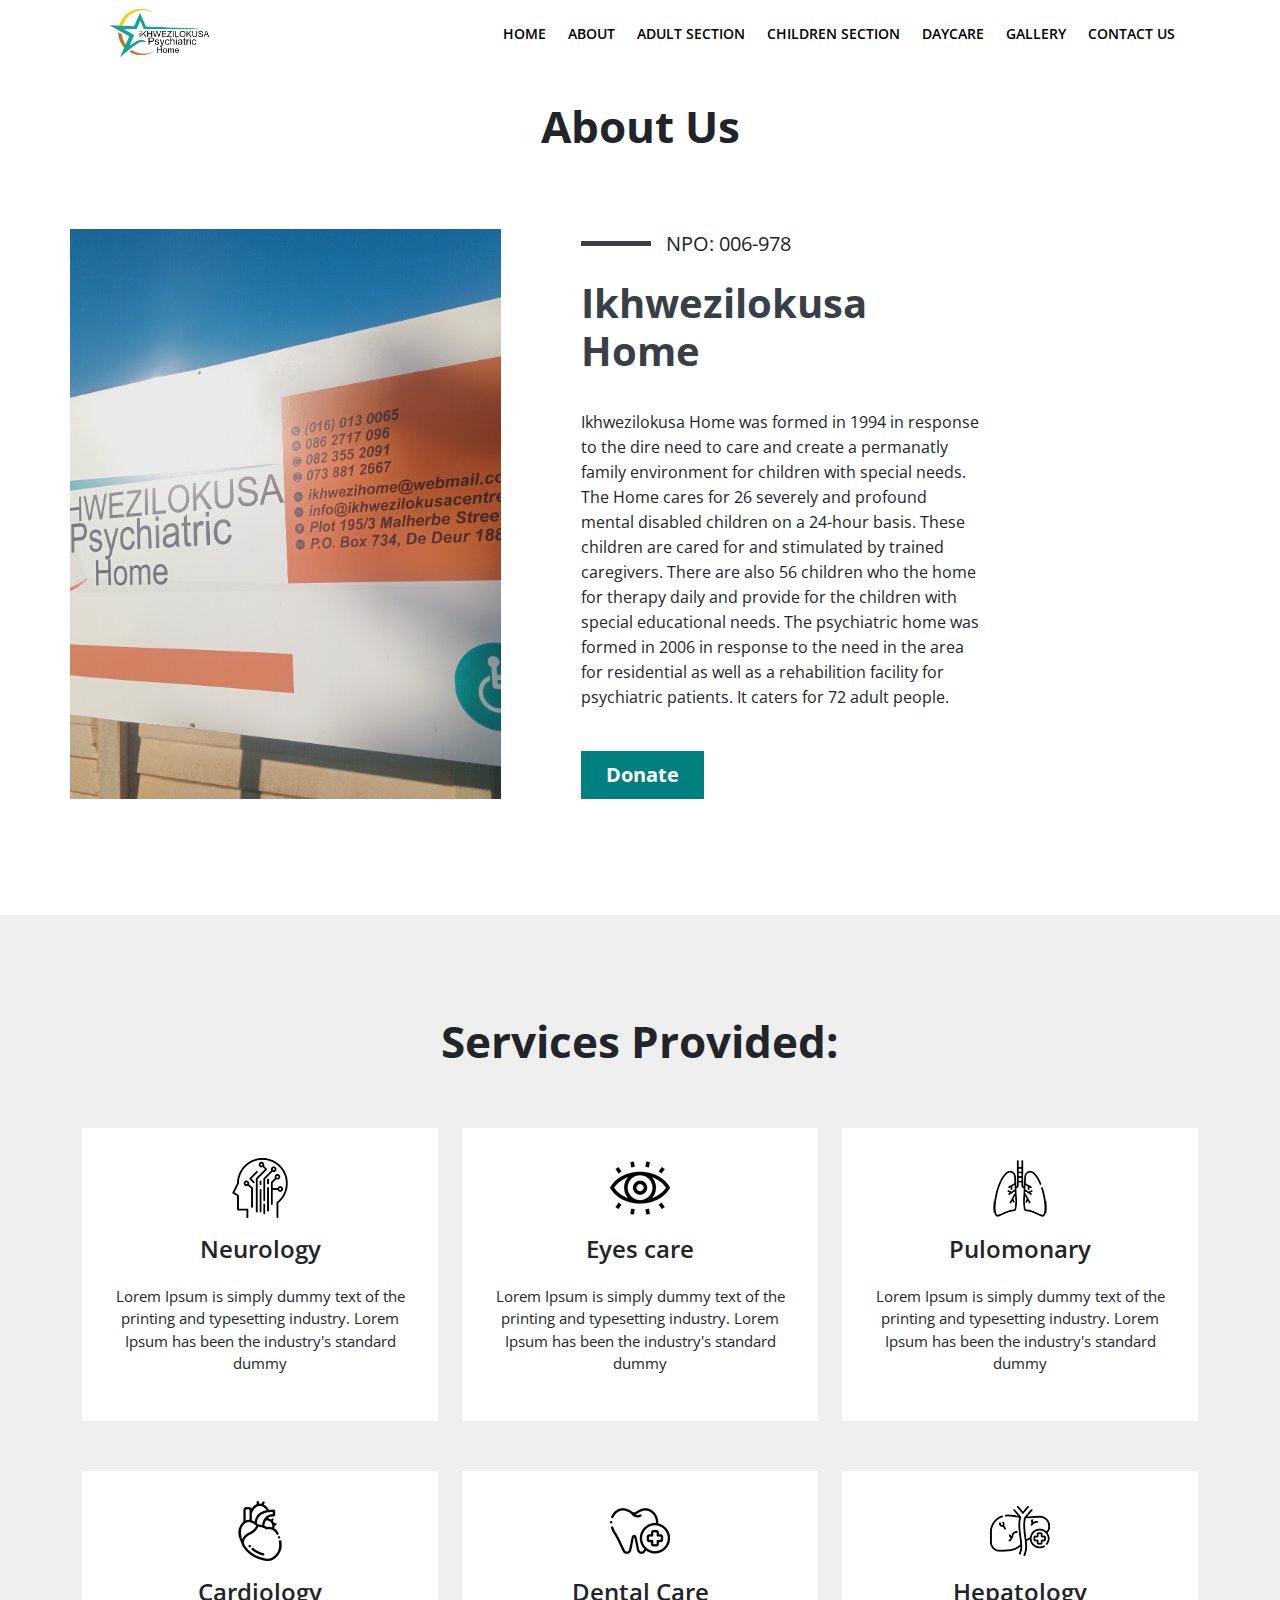
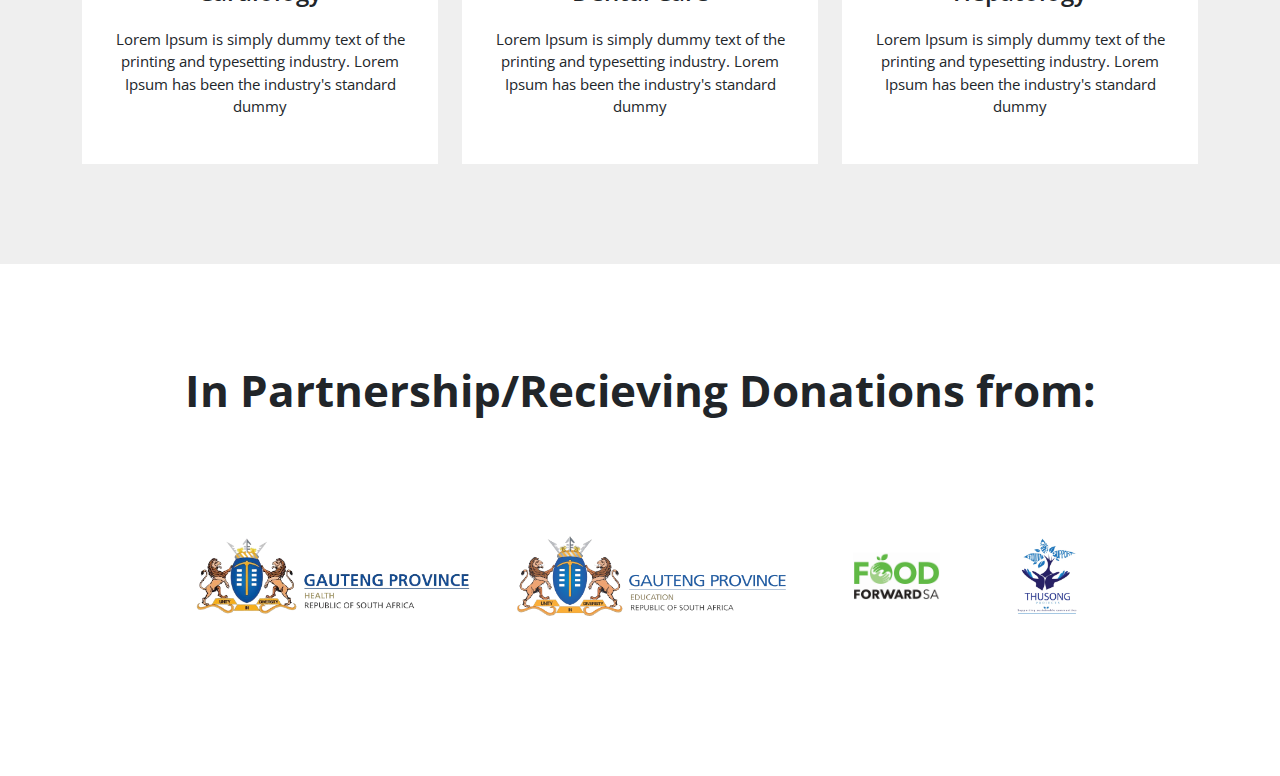
==== about.html @ d89400be "first commit" ====
<!DOCTYPE html>
<html>
  <head>
    <meta charset="utf-8" />
    <!--For responsive		-->
    <meta name="viewport" content="width=device-width, initial-scale=1.0" />

    <title>About Us</title>
    <link
      rel="shortcut icon"
      href="/images/logo -ikhwezi.png"
      type="image/png"
    />
    <!--Owl Carousel	-->
    <link
      rel="stylesheet"
      href="https://cdnjs.cloudflare.com/ajax/libs/OwlCarousel2/2.3.4/assets/owl.carousel.min.css"
    />
    <link
      rel="stylesheet"
      href="https://cdnjs.cloudflare.com/ajax/libs/OwlCarousel2/2.3.4/assets/owl.theme.default.css"
    />
    <link rel="stylesheet" href="https://cdnjs.cloudflare.com/ajax/libs/font-awesome/6.0.0-beta2/css/all.min.css" integrity="sha512-YWzhKL2whUzgiheMoBFwW8CKV4qpHQAEuvilg9FAn5VJUDwKZZxkJNuGM4XkWuk94WCrrwslk8yWNGmY1EduTA==" crossorigin="anonymous" referrerpolicy="no-referrer" />
    <link
      href="https://fonts.googleapis.com/icon?family=Material+Icons"
      rel="stylesheet"
    />

    <!--Bootstra CSS	-->
    <link rel="stylesheet" href="css/bootstrap.min.css" type="text/css" />

    <!--Custom Style CSS	-->
    <link rel="stylesheet" href="css/style.css" type="text/css" />
  </head>

  <body>
    <!--Start Header	-->
    <header>
      <div class="container">
        <nav class="navbar navbar-expand-lg navbar-light">
          <div class="container-fluid">
            <a class="logos" href="#">
              <img src="images/logo -ikhwezi.png" alt="" />
            </a>
            <button
              class="navbar-toggler"
              type="button"
              data-bs-toggle="collapse"
              data-bs-target="#navbarSupportedContent"
              aria-controls="navbarSupportedContent"
              aria-expanded="false"
              aria-label="Toggle navigation"
            >
              <span class="navbar-toggler-icon"></span>
            </button>
            <div class="collapse navbar-collapse" id="navbarSupportedContent">
              <ul class="navbar-nav ms-auto mb-2 mb-lg-0">
                <li class="nav-item">
                  <a
                    class="nav-link active"
                    aria-current="page"
                    href="#home-section"
                    >Home</a
                  >
                </li>
                <li class="nav-item">
                  <a class="nav-link" href="#about-section">About</a>
                </li>

                <li class="nav-item">
                  <a class="nav-link" href="#services-section">Adult Section</a>
                </li>
                <li class="nav-item">
                  <a class="nav-link" href="#reviews-section"
                    >Children Section</a
                  >
                </li>
                <li class="nav-item">
                  <a class="nav-link" href="#team-section">DAYCARE</a>
                </li>

                 <li class="nav-item">
                  <a class="nav-link" href="#team-section">GALLERY</a>
                </li>

                <li class="nav-item">
                  <a class="nav-link" href="#blog-section">Contact Us</a>
                </li>
              </ul>
            </div>
          </div>
        </nav>
      </div>
    </header>
    <!--End Header	-->


    <section class="team-section" id="team-section">
        <div class="container">
          <div class="row">
            <div class="col-md-12">
              <h2 class="section-title text-center">About Us</h2>
            </div>
            <div class="rowzay">
                <div class="imgWrapper">
                    <img src="/images/dedeur.jpg" alt="">
                </div>

                <div class="contentWrapper">
                    <div class="contexto">
                        <span class="textWrapper">
                            <span></span>NPO: 006-978
                        </span>
                        <h2>Ikhwezilokusa Home</h2>
                        <p>  Ikhwezilokusa Home was formed in 1994 in response to the dire
                            need to care and create a permanatly family environment for
                            children with special needs.    The Home cares for 26 severely and profound mental disabled
                            children on a 24-hour basis. These children are cared for and
                            stimulated by trained caregivers. There are also 56 children who
                            the home for therapy daily and provide for the children with
                            special educational needs. The psychiatric home was formed in
                            2006 in response to the need in the area for residential as well
                            as a rehabilition facility for psychiatric patients. It caters
                            for 72 adult people.</p>
                            <a href="#" class="btn btn-primary">Donate</a>
                    </div>
                </div>
            </div>
      
            </div>
       
          </div>
        </div>
      </section>

      	
<!--Start services Section-->
	<section class="services-section" id="services-section">
    <div class="container">
      <div class="row">
        
      <div class="col-md-12">
          <h2 class="section-title text-center">Services Provided:</h2>
      </div>
      
      
      <div class="col-md-4">
           <div class="services-box">
             <img src="images/neurology-icon.png" alt="">
           <h3>Neurology</h3>
           <p>Lorem Ipsum is simply dummy text of the printing and typesetting industry. Lorem Ipsum has been the industry's standard dummy</p>
        </div>
      </div>
      
      
      <div class="col-md-4">
           <div class="services-box">
             <img src="images/eyecare-icon.png" alt="">
           <h3>Eyes care</h3>
           <p>Lorem Ipsum is simply dummy text of the printing and typesetting industry. Lorem Ipsum has been the industry's standard dummy</p>
        </div>
      </div> 
      
      
     <div class="col-md-4">
           <div class="services-box">
             <img src="images/pulmonary-icon.png" alt="">
           <h3>Pulomonary</h3>
           <p>Lorem Ipsum is simply dummy text of the printing and typesetting industry. Lorem Ipsum has been the industry's standard dummy</p>
        </div>
      </div>  
      
      <div class="col-md-4">
           <div class="services-box">
             <img src="images/cardiology-icon.png" alt="">
           <h3>Cardiology</h3>
           <p>Lorem Ipsum is simply dummy text of the printing and typesetting industry. Lorem Ipsum has been the industry's standard dummy</p>
        </div>
      </div>  
      
      
       <div class="col-md-4">
           <div class="services-box">
             <img src="images/dental-icon.png" alt="">
           <h3>Dental Care</h3>
           <p>Lorem Ipsum is simply dummy text of the printing and typesetting industry. Lorem Ipsum has been the industry's standard dummy</p>
        </div>
      </div>
      
      
        <div class="col-md-4">
           <div class="services-box">
             <img src="images/hepatology-icon.png" alt="">
           <h3>Hepatology</h3>
           <p>Lorem Ipsum is simply dummy text of the printing and typesetting industry. Lorem Ipsum has been the industry's standard dummy</p>
        </div>
      </div>
      
      
    </div>
 </div>
</section>
<!--End services Section-->
    <!--Start Team Section	-->

    <section class="team-section" id="team-section">
      <div class="container">
        <div class="row">
          <div class="col-md-12">
            <h2 class="section-title text-center">In Partnership/Recieving Donations from: </h2>
          </div>
          <div class="logoz">
            <div class="logos-slide">

              <img src="/images/gauteng-health_37_orig-removebg-preview.png" alt="Mental health" />

              <img src="/images/GDE-Logo_2019-removebg-preview.png" alt="GDE" />

              <img src="/images/food-forward.png" alt="Food Forward">

              <img src="/images/thusong.png" alt="Thusong">
            </div>
          </div>
     
        </div>
      </div>
    </section>
    <!--End Team Section	-->
       <!--Script-->

       <script src="js/jquery-3.4.1.min.js" type="text/javascript"></script>

       <!--Bootstra JS	-->
       <script src="js/bootstrap.min.js" type="text/javascript"></script>
   
       <!--Owl Carousel	-->
       <script
         src="https://cdnjs.cloudflare.com/ajax/libs/OwlCarousel2/2.3.4/owl.carousel.min.js"
         type="text/javascript"
       ></script>
   
       <!--Custom JS	-->
       <script src="js/custom.js" type="text/javascript"></script>
   
       <script>
         $(".reviews-slide").owlCarousel({
           loop: true,
           margin: 10,
           nav: false,
           responsive: {
             0: {
               items: 1,
             },
             600: {
               items: 1,
             },
             1000: {
               items: 1,
             },
           },
         });
       </script>
     </body>
   </html>
---- css/style.css ----
@import url("https://fonts.googleapis.com/css2?family=Open+Sans:ital,wght@0,300;0,400;0,600;0,700;0,800;1,300;1,400;1,600;1,700;1,800&display=swap");
@import url("https://cdnjs.cloudflare.com/ajax/libs/font-awesome/4.7.0/css/font-awesome.min.css");

:root {
  --bg-primary: teal;
  --color-primary: #0e1a60;
}

body {
  font-family: "Open Sans", sans-serif;
  margin: 0px;
  padding: 0px;
  font-size: 15px;
}
a,
a:hover,
a:focus {
  text-decoration: none;
}
ul {
  margin: 0px;
  padding: 0px;
}
li {
  list-style: none;
}
img {
  max-width: 100%;
}
h1,
h2,
h3,
h4,
h5,
h6 {
  font-weight: 700;
}
h2 {
  font-size: 44px;
  margin-bottom: 15px;
}
h3 {
  font-size: 24px;
  line-height: 32px;
  font-weight: 600;
}
section,
.container {
  position: relative;
}
.lead {
  font-weight: 500;
}

.logos {
  display: flex;
  align-items: center; /* Center logo vertically within navbar */
}

.logos img {
  width: auto; /* Allow logo to scale based on content */
  height: 50px; /* Set a fixed height for the logo */
  margin: 0 1rem; /* Adjust margins as needed */
}

/*Header*/

header {
  background: #fff;
  position: absolute;
  width: 100%;
  z-index: 1;
}
header .navbar-expand-lg .navbar-nav .nav-link {
  color: #000000;
  font-size: 16px;
  font-weight: 600;
  text-transform: uppercase;
  padding: 10px 24px;
}

header .navbar-expand-lg .navbar-nav .nav-link:hover {
  color: #866909;
  cursor: pointer;
}

.navbar-light .navbar-nav .nav-link.active,
.navbar-light .navbar-nav .show > .nav-link {
  color: #000000;
}
.navbar-light .navbar-nav .nav-link:focus,
.navbar-light .navbar-nav .nav-link:hover {
  color: #000000;
}

/*Hero Banner*/

.hero-banner {
  background: url("../images/IMG-20240430-WA0004.jpg") no-repeat;
  background-size: cover;
  padding: 200px 0px;
  min-height: 500px;
  position: relative;
}
.hero-banner:before {
  content: "";
  position: absolute;
  width: 100%;
  height: 100%;
  left: 0;
  right: 0;
  top: 0;
  bottom: 0;
  background: rgba(5, 77, 111, 0.91);
}
.banner-text-wrap h1 {
  font-size: 60px;
  font-weight: 700;
}

.btn {
  padding: 8px 24px;
  border-radius: 0px;
  font-size: 20px;
  font-weight: 700;
}

.btn-white {
  background: #fff;
  color: var(--color-primary);
}
.banner-text-wrap {
  max-width: 600px;
}

.banner-text-wrap p {
  margin-bottom: 23px;
  margin-top: 15px;
}

/*Features Section*/
section.features-section {
  margin-top: -90px;
}
.bg1 {
  background: #10285f;
}

.bg2 {
  background: #0c2f7d;
}

.bg3 {
  background: #1148c3;
}

.features-box h3,
.features-box p {
  color: #fff;
}

.features-box {
  padding: 40px;
}

/*About Section*/

section.about-section {
  padding: 100px 0px;
}

.btn-primary {
  background-color: var(--bg-primary);
  border-color: var(--bg-primary);
}
.about-media {
  border: 10px solid var(--color-primary);
}

/*Services Section*/

.section-title {
  margin-bottom: 60px;
}

section.services-section {
  padding: 100px 0px 50px;
  background: #efefef;
}

.services-box {
  background: #fff;
  padding: 30px;
  margin-bottom: 50px;
  text-align: center;
}

.services-box h3 {
  margin: 15px 0px 20px;
}

/*reviews Section*/

.reviews-section {
  background: url("../images/ikwezi.jpg") no-repeat;
  background-size: cover;
  object-fit: contain;
}
.review-media {
  width: 100%;
}

.review-media img {
  width: 100px !important;
  border-radius: 50% !important;
  display: inline-block !important;
}
.bg-overlay:before {
  content: "";
  position: absolute;
  width: 100%;
  height: 100%;
  left: 0;
  top: 0;
  bottom: 0;
  background: rgba(0, 0, 0, 0.6);
}

.reviews-section {
  padding: 100px 0px;
}

.reviews-section h2 {
  color: #fff;
  text-align: center;
}

.review-box {
  color: #fff;
  text-align: center;
  max-width: 700px;
  margin: 0px auto;
}

.review-box p {
  font-size: 18px;
  margin: 26px 0px 26px;
}

.review-box h4 {
  text-transform: uppercase;
}

.review-box h5 {
  font-weight: 500;
  font-size: 14px;
}

/*team Section*/

section.team-section {
  padding: 100px 0px;
}

.team-box {
}

.team-info {
  text-align: center;
}

.team-info h3 {
  margin-top: 26px;
  margin-bottom: 0;
}

ul.team-social li {
  display: inline-block;
}

ul.team-social li a {
  width: 35px;
  height: 35px;
  border: 1px solid var(--color-primary);
  display: inline-block;
  text-align: center;
  line-height: 35px;
  color: var(--color-primary);
}

/*Booking Section*/

.booking-section {
  background: url("../images/IMG-20240430-WA0004.jpg") no-repeat;
  background-size: cover;
  padding: 100px 0px;
}
.form-control {
  border-radius: 0;
  height: 60px;
}

.form-group {
  margin-bottom: 10px;
}

textarea {
  height: 224px !important;
}

.form-col h4 {
  text-transform: uppercase;
  color: #fff;
  font-size: 18px;
  font-weight: 400;
}

.form-col h3 {
  font-size: 36px;
  color: #fff;
  margin: 7px 0px 50px;
}

.form-col p {
  font-size: 36px;
  color: #fff;
  margin: 7px 0px 50px;
}

/*Blog Section*/

section.blog-section {
  padding: 100px 0px;
}

.blog-info h3 a {
  color: #000;
}

ul.meta li {
  display: inline-block;
}

.blog-info p {
  margin-top: 20px;
}

.blog-media {
  margin-bottom: 17px;
}

.blog-box {
  padding: 20px;
  box-shadow: 0px 0px 10px rgba(0, 0, 0, 0.11);
}

/*Footer */

footer {
  background: var(--bg-primary);
  padding: 100px 0px;
  color: #fff;
}

ul.footer-address li i {
  position: absolute;
  left: 0;
  top: 10px;
  font-size: 22px;
}

ul.footer-address li {
  position: relative;
  padding-left: 35px;
}

ul.footer-address li a {
  color: #fff;
}

.footer-widget h3 {
  margin-bottom: 30px;
}

ul.footer-menu li a {
  color: #fff;
  font-size: 16px;
  margin-bottom: 8px;
  display: inline-block;
}

/*Responsive css*/

@media (min-width: 992px) and (max-width: 1400px) {
  header .navbar-expand-lg .navbar-nav .nav-link {
    padding: 10px 11px;
    font-size: 14px;
  }
}

@media (max-width: 991px) {
  .navbar-toggler-icon {
    background: #fff;
    padding: 20px;
  }

  .navbar-toggler:focus {
    box-shadow: none;
  }
  .reviews-section {
    padding: 40px 0px;
  }

  .section-title {
    font-size: 26px;
    margin-bottom: 30px;
  }

  .review-box p {
    font-size: 15px;
  }

  .banner-text-wrap h1 {
    font-size: 39px;
  }
  .team-box {
    margin-bottom: 40px;
  }
  .hero-banner {
    padding: 137px 0px;
    min-height: auto;
  }

  .booking-section {
    padding: 40px 0px;
  }

  footer {
    padding: 40px 10px;
  }

  section.blog-section {
    padding: 40px 0px;
  }

  section.team-section {
    padding: 30px 0px;
  }

  section.services-section {
    padding: 30px 0px;
  }

  .services-box {
    margin-bottom: 20px;
  }

  .about-media {
    margin-bottom: 30px;
  }

  .features-box {
    margin-bottom: 30px;
  }

  section.about-section {
    padding: 30px 0px 40px;
  }
}

/* banner */

.banner {
  background-color: teal; /* Teal green background */
  display: flex; /* Center content horizontally */
  justify-content: center; /* Horizontally center icons and text */
  padding: 1rem; /* Add some padding for better spacing */
}

.banner-content {
  text-align: center; /* Center text vertically */
}

.banner__icon {
  display: inline-block; /* Allow icons to stay next to text */
  margin-right: 1rem; /* Space between icon and text */
  font-size: 1.2rem; /* Adjust icon size as needed */
  color: white; /* White icons for visibility */
}

.banner__text {
  display: flex; /* Make text elements behave like a row */
  flex-wrap: wrap; /* Wrap text to next line on mobile */
  justify-content: center; /* Center text horizontally */
  align-items: center; /* Vertically center text elements */
}

.banner__text span {
  margin-right: 2rem; /* More spacing between text elements */
  color: white; /* White text */
}

/* Media query for responsive design (adjust breakpoints as needed) */
@media only screen and (max-width: 768px) {
  .banner__text span {
    margin-right: 1rem; /* Reduce spacing on smaller screens */
    font-size: 0.8rem; /* Adjust font size for smaller screens */
  }
}

/* Base styles */
.logoz {
  overflow: hidden;
  padding: 60px 0;
  background: white;
  display: flex;
  justify-content: center; /* Center the items horizontally */
}

.logos-slide {
  white-space: nowrap;
  animation: slide 5s linear infinite; /* Adjust timing as needed */
}

.logos-slide img {
  height: 80px;
  margin: 0 20px; /* Adjust margin as needed */
}

/* Media queries for responsiveness */
@media only screen and (max-width: 768px) {
  .logos-slide img {
    height: 60px; /* Decrease the height for smaller screens */
    margin: 0 10px; /* Adjust margin as needed */
  }
}

@media only screen and (max-width: 576px) {
  .logoz {
    padding: 40px 0; /* Decrease padding for smaller screens */
  }

  .logos-slide img {
    height: 50px; /* Decrease the height further for smaller screens */
    margin: 0 5px; /* Adjust margin as needed */
  }
}

.contact-left iframe {
  width: 450px;
  height: 450px;
  -o-object-fit: cover;
  object-fit: cover;
}

.block {
  flex: 1; /* Blocks take up equal width */
  padding: 10px;
  margin: 5px;
  border: 1px solid #ffffff;
  border-radius: 5px;
  background-color: hsl(0, 0%, 100%);
  text-align: center;
}

.rowzay {
  width: 80%;
  max-width: 1170px;
  display: grid;
  grid-template-columns: repeat(2, 1fr);
  grid-gap: 50px;
  overflow-x: hidden;
  padding: 1rem 0;
}

.rowzay .imgWrapper {
  width: 100%;
  height: auto;  /* Adjust height as needed */
  overflow: hidden;
  margin: 0 auto;  /* Center image on mobile */
}

.rowzay .imgWrapper img {
  width: 100%;
  height: 100%;
  object-fit: cover;
  transition: 0.3s;
}

.rowzay .imgWrapper:hover img {
  transform: scale(1.25);
}

.rowzay .contentWrapper {
  width: 100%;
  display: flex;
  justify-content: center;
  align-items: center;
  padding-left: 30px;
}

.rowzay .contentWrapper span.textWrapper {
  display: block;
  font-size: 20px;
  text-transform: capitalize;
  display: flex;
  justify-content: flex-start;
  align-items: center;
  gap: 15px;
  margin-bottom: 20px;
}

.rowzay .contentWrapper span.textWrapper span {
  display: inline-block;
  background: #383f47;
  width: 70px;
  height: 5px;
}

.rowzay .contentWrapper h2 {
  font-size: 40px;
  font-weight: 700;
  color: #383f47;
  padding-bottom: 20px;
}

.rowzay .contentWrapper p {
  font-size: 16px;
  line-height: 25px;
  padding-bottom: 25px;
}

@media (max-width: 991px) {
  .rowzay {
    grid-template-columns: 1fr;
    grid-gap: 50px;
  }

  .rowzay .contentWrapper {
    padding-left: 0;
  }
}

@media (max-width: 768px) {
  .rowzay {
    width: 90%;
  }

  .rowzay .contentWrapper h2 {
    font-size: 30px;
    padding-bottom: 20px;
  }

  .rowzay .contentWrapper p {
    line-height: 24px;
  }
}


@media (max-width:575px){

  .rowzay .contentWrapper {
    display: flex;  /* Use flexbox for mobile */
    justify-content: center;  /* Center button horizontally */
    align-items: center;  /* Center button vertically (optional) */
    padding-left: 0;  /* Remove left padding on mobile */
  }
  

  .rowzay .contentWrapper a {
    font-size: 15px;
    padding: 15px 40px;
  }
  .rowzay .contentWrapper h2 {
    font-size: 25px;
    text-align: center;
  }

  .rowzay .contentWrapper p {
    font-size: 15px;
    line-height: 22px;
    text-align: center;
  }

  .rowzay .contentWrapper a{
    font-size: 15px;
    padding: 15px 40px;
    align-items: center;
  }
}

hr{
  margin:60px;
}
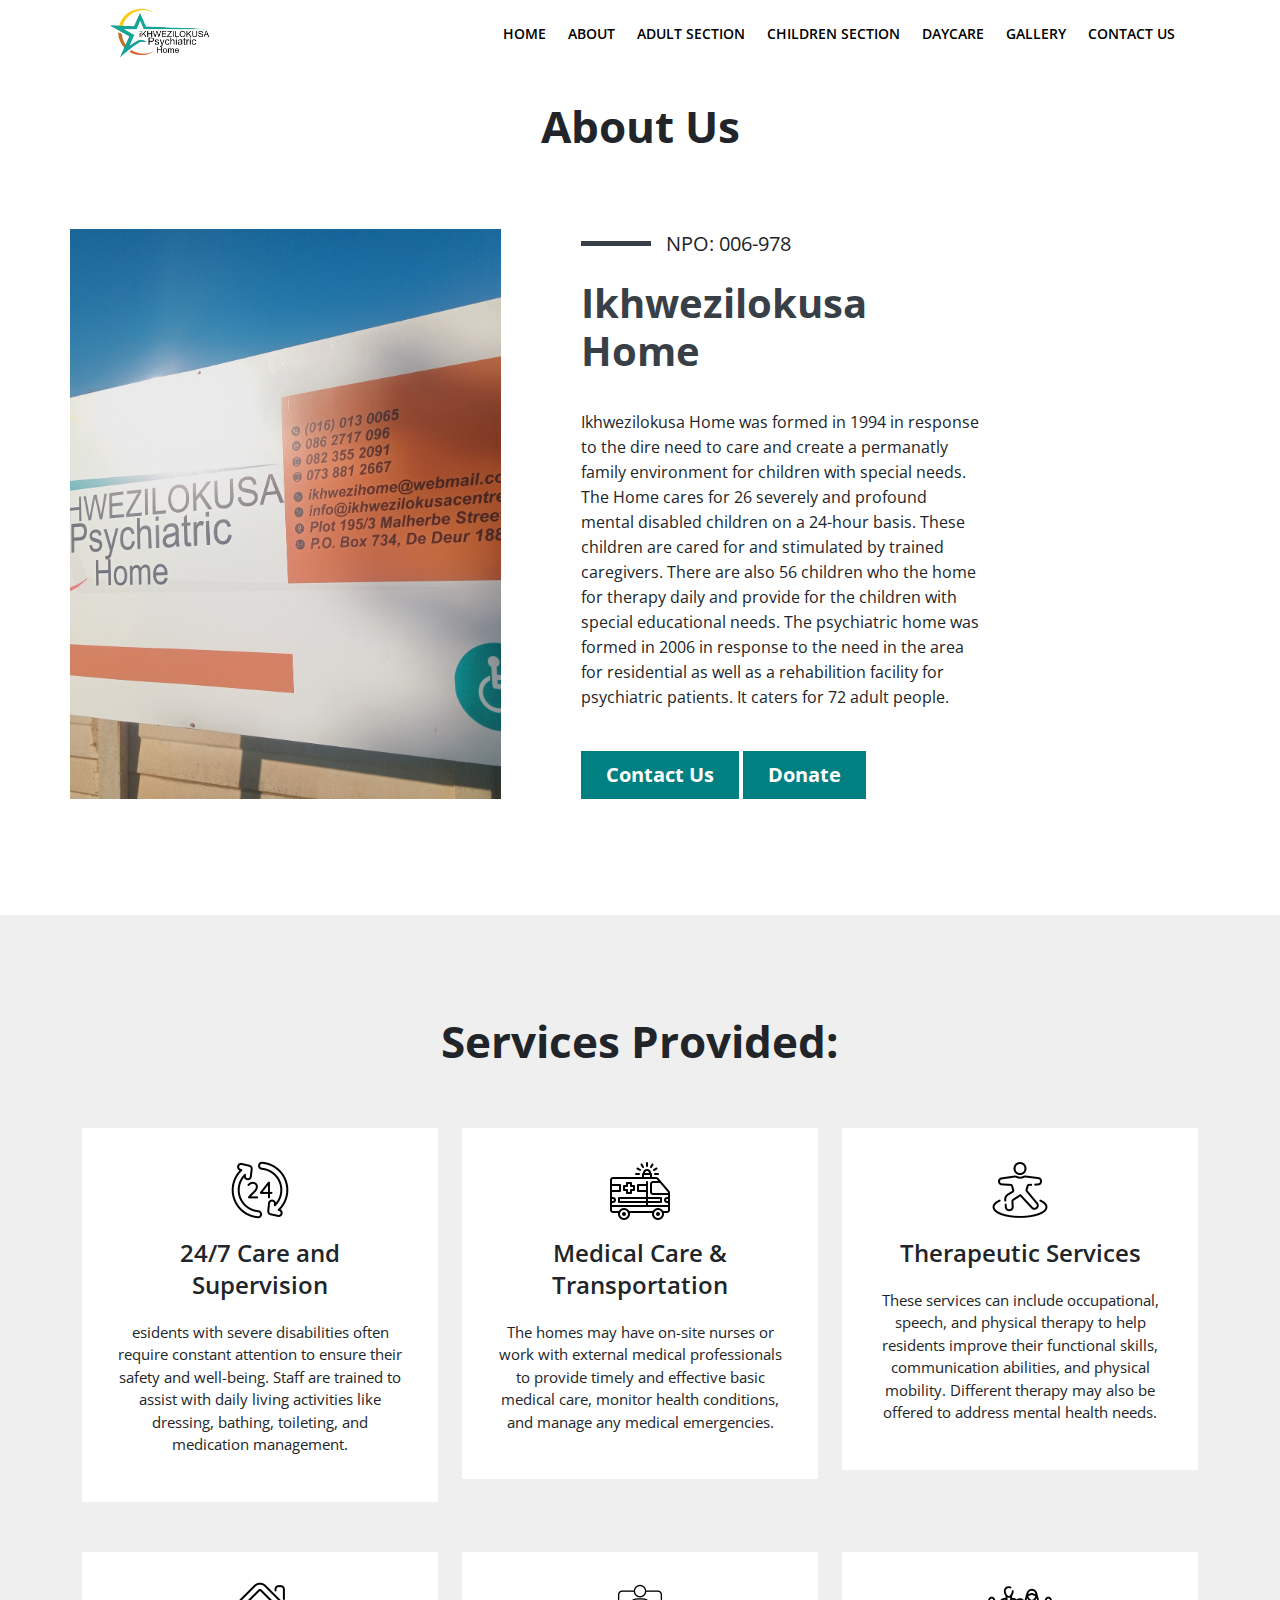
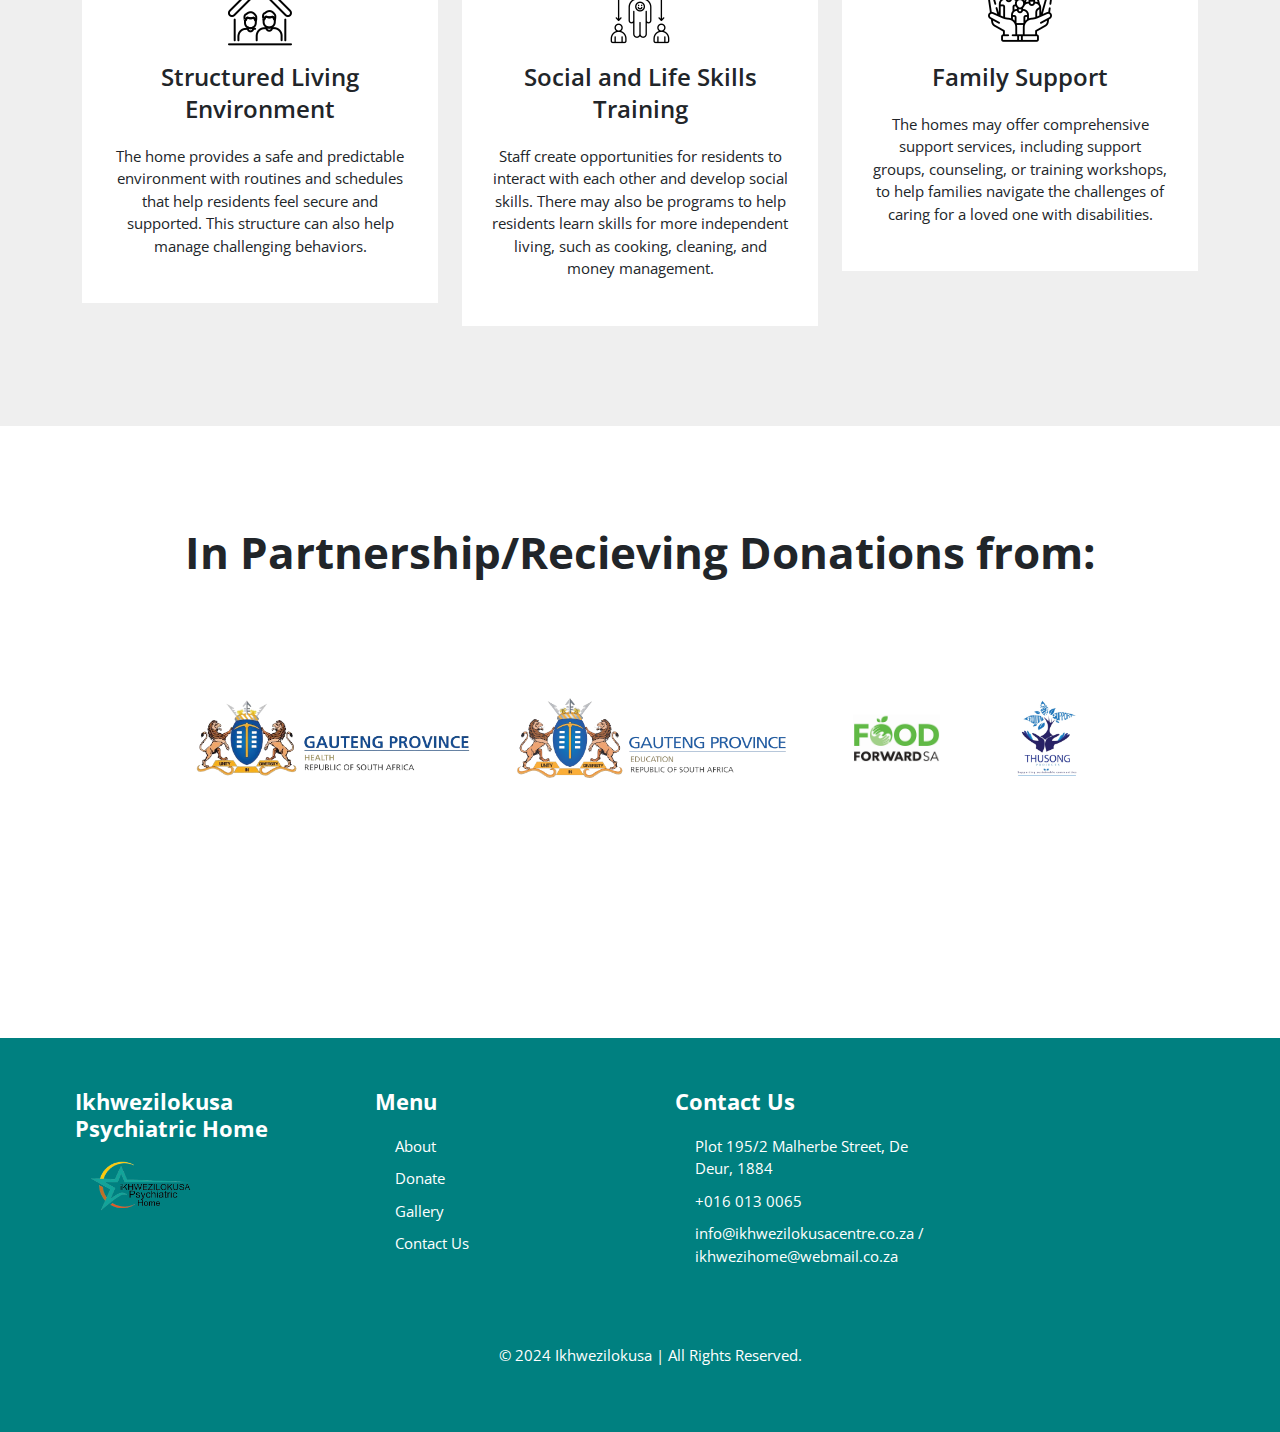
==== commit e8305d3f: "first commit" ====
--- a/about.html
+++ b/about.html
@@ -59,32 +59,32 @@
                   <a
                     class="nav-link active"
                     aria-current="page"
-                    href="#home-section"
+                    href="/"
                     >Home</a
                   >
                 </li>
                 <li class="nav-item">
-                  <a class="nav-link" href="#about-section">About</a>
-                </li>
-
-                <li class="nav-item">
-                  <a class="nav-link" href="#services-section">Adult Section</a>
-                </li>
-                <li class="nav-item">
-                  <a class="nav-link" href="#reviews-section"
+                  <a class="nav-link" href="/about.html">About</a>
+                </li>
+
+                <li class="nav-item">
+                  <a class="nav-link" href="/adult_section.html">Adult Section</a>
+                </li>
+                <li class="nav-item">
+                  <a class="nav-link" href="/children_section.html"
                     >Children Section</a
                   >
                 </li>
                 <li class="nav-item">
-                  <a class="nav-link" href="#team-section">DAYCARE</a>
+                  <a class="nav-link" href="/Daycare.html">DAYCARE</a>
                 </li>
 
                  <li class="nav-item">
-                  <a class="nav-link" href="#team-section">GALLERY</a>
-                </li>
-
-                <li class="nav-item">
-                  <a class="nav-link" href="#blog-section">Contact Us</a>
+                  <a class="nav-link" href="/gallery.html">GALLERY</a>
+                </li>
+
+                <li class="nav-item">
+                  <a class="nav-link" href="/contact-us.html">Contact Us</a>
                 </li>
               </ul>
             </div>
@@ -122,7 +122,8 @@
                             2006 in response to the need in the area for residential as well
                             as a rehabilition facility for psychiatric patients. It caters
                             for 72 adult people.</p>
-                            <a href="#" class="btn btn-primary">Donate</a>
+                            <a href="/contact-us.html" class="btn btn-primary">Contact Us</a>
+                            <a href="/donate.html" class="btn btn-primary">Donate</a>
                     </div>
                 </div>
             </div>
@@ -146,53 +147,53 @@
       
       <div class="col-md-4">
            <div class="services-box">
-             <img src="images/neurology-icon.png" alt="">
-           <h3>Neurology</h3>
-           <p>Lorem Ipsum is simply dummy text of the printing and typesetting industry. Lorem Ipsum has been the industry's standard dummy</p>
+             <img src="images/open-24-hours.png" alt="">
+           <h3>24/7 Care and Supervision</h3>
+           <p>esidents with severe disabilities often require constant attention to ensure their safety and well-being. Staff are trained to assist with daily living activities like dressing, bathing, toileting, and medication management.</p>
         </div>
       </div>
       
       
       <div class="col-md-4">
            <div class="services-box">
-             <img src="images/eyecare-icon.png" alt="">
-           <h3>Eyes care</h3>
-           <p>Lorem Ipsum is simply dummy text of the printing and typesetting industry. Lorem Ipsum has been the industry's standard dummy</p>
+             <img src="images/ambulanc.png" alt="">
+           <h3>Medical Care & Transportation</h3>
+           <p>The homes may have on-site nurses or work with external medical professionals to provide timely and effective basic medical care, monitor health conditions, and manage any medical emergencies.</p>
         </div>
       </div> 
       
       
      <div class="col-md-4">
            <div class="services-box">
-             <img src="images/pulmonary-icon.png" alt="">
-           <h3>Pulomonary</h3>
-           <p>Lorem Ipsum is simply dummy text of the printing and typesetting industry. Lorem Ipsum has been the industry's standard dummy</p>
+             <img src="images/exercise (1).png" alt="">
+           <h3>Therapeutic Services</h3>
+           <p>These services can include occupational, speech, and physical therapy to help residents improve their functional skills, communication abilities, and physical mobility.  Different therapy may also be offered to address mental health needs.</p>
         </div>
       </div>  
       
       <div class="col-md-4">
            <div class="services-box">
-             <img src="images/cardiology-icon.png" alt="">
-           <h3>Cardiology</h3>
-           <p>Lorem Ipsum is simply dummy text of the printing and typesetting industry. Lorem Ipsum has been the industry's standard dummy</p>
+             <img src="images/sharing.png" alt="">
+           <h3>Structured Living Environment</h3>
+           <p> The home provides a safe and predictable environment with routines and schedules that help residents feel secure and supported. This structure can also help manage challenging behaviors.</p>
         </div>
       </div>  
       
       
        <div class="col-md-4">
            <div class="services-box">
-             <img src="images/dental-icon.png" alt="">
-           <h3>Dental Care</h3>
-           <p>Lorem Ipsum is simply dummy text of the printing and typesetting industry. Lorem Ipsum has been the industry's standard dummy</p>
+             <img src="images/social-life.png" alt="">
+           <h3>Social and Life Skills Training</h3>
+           <p>Staff create opportunities for residents to interact with each other and develop social skills. There may also be programs to help residents learn skills for more independent living, such as cooking, cleaning, and money management.</p>
         </div>
       </div>
       
       
         <div class="col-md-4">
            <div class="services-box">
-             <img src="images/hepatology-icon.png" alt="">
-           <h3>Hepatology</h3>
-           <p>Lorem Ipsum is simply dummy text of the printing and typesetting industry. Lorem Ipsum has been the industry's standard dummy</p>
+             <img src="images/social.png" alt="">
+           <h3>Family Support</h3>
+           <p>The homes may offer comprehensive support services, including support groups, counseling, or training workshops, to help families navigate the challenges of caring for a loved one with disabilities.</p>
         </div>
       </div>
       
@@ -200,6 +201,7 @@
     </div>
  </div>
 </section>
+
 <!--End services Section-->
     <!--Start Team Section	-->
 
@@ -225,6 +227,59 @@
         </div>
       </div>
     </section>
+    <footer class="footer-area">
+
+      <div class="main">
+        <div class="footerz">
+    
+          <div class="single-footer">
+            <h4>Ikhwezilokusa Psychiatric Home</h4>
+          
+            <div class="single-footer">
+              <a class="logos" href="/">
+                <img src="images/logo -ikhwezi.png" alt="" />
+              </a>
+            </div>
+            <div class="footer-social py-2">
+              <img src="/img/gde.png" alt="">
+            </div>
+          </div>
+    
+          <div class="single-footer">
+            <h4>Menu</h4>
+            <ul>
+              <li><a href="/about.html"><i class="fa-regular fa-circle-right"></i>About</a></li>
+              <li><a href="/donate.html"><i class="fa-regular fa-circle-right"></i>Donate</a></li>
+              <li><a href="/gallery.html"><i class="fa-regular fa-circle-right"></i>Gallery</a></li>
+              <li><a href="/contact-us.html"><i class="fa-regular fa-circle-right"></i>Contact Us</a></li>
+            </ul>
+          </div>
+    
+      
+    
+          <div class="single-footer">
+            <h4>Contact Us</h4>
+            <ul>
+              <li><a href="#"><i class="fa-solid fa-map-location-dot"></i> Plot 195/2 Malherbe Street, De Deur, 1884
+                </a></li>
+              <li><a href="#"><i class="fa-solid fa-square-phone"></i> +016 013 0065 </a></li>
+              <li><a href="#"><i class="fa-solid fa-envelope"></i> info@ikhwezilokusacentre.co.za / ikhwezihome@webmail.co.za</a></li>
+            </ul>
+          </div>
+    
+
+          <div class="single-footer map-container"> <iframe
+            src="https://www.google.com/maps/embed?pb=!1m18!1m12!1m3!1d3569.7612007433677!2d27.929897076328118!3d-26.52780357723318!2m3!1f0!2f0!3f0!3m2!1i1024!2i768!4f13.1!3m3!1m2!1s0x1e94ff78c5bd7131%3A0x7138de7e9a053150!2sMalherbe%20Rd%2C%20The%20De%20Deur%20Estates%2C%201884!5e0!3m2!1sen!2sza!4v1716122126871!5m2!1sen!2sza"
+            width="400" height="200" style="border:0;" allowfullscreen="" loading="lazy"
+            referrerpolicy="no-referrer-when-downgrade"></iframe>
+        </div>
+        </div>
+    
+        <div class="copies">
+          <p>&copy; 2024 Ikhwezilokusa | All Rights Reserved.</p>
+        </div>
+      </div>
+    </footer>
     <!--End Team Section	-->
        <!--Script-->
 
--- a/css/style.css
+++ b/css/style.css
@@ -96,7 +96,7 @@
 /*Hero Banner*/
 
 .hero-banner {
-  background: url("../images/IMG-20240430-WA0004.jpg") no-repeat;
+  background: url("../images/20240418_080003\ \(1\).jpg") no-repeat;
   background-size: cover;
   padding: 200px 0px;
   min-height: 500px;
@@ -519,7 +519,7 @@
 
 .logos-slide {
   white-space: nowrap;
-  animation: slide 5s linear infinite; /* Adjust timing as needed */
+  /* Adjust timing as needed */
 }
 
 .logos-slide img {
@@ -691,4 +691,893 @@
 
 hr{
   margin:60px;
+}
+.pdf-viewer {
+  width: 100%; /* Set width to 100% for responsiveness */
+  height: 690px; /* Adjust the height as needed */
+  border: 1px solid #ccc;
+  margin-top: 30px;
+  padding: 10px;
+  overflow: auto;
+}
+
+.pdf-viewer iframe {
+  width: 100%; /* Inherit width from .pdf-viewer for responsiveness */
+  height: 100%; /* Maintain 100% height for aspect ratio */
+}
+@media only screen and (max-width: 768px) {
+  /* Styles for mobile devices */
+  .element {
+    width: 100%; /* Example: Make elements full width on mobile */
+  }
+}
+
+@media only screen and (min-width: 768px) and (max-width: 1024px) {
+  /* Styles for tablets */
+  .element {
+    width: 70%; /* Example: Adjust element width for tablets */
+  }
+}
+
+@media only screen and (min-width: 1024px) {
+  /* Styles for desktops */
+  .element {
+    width: 80%; /* Example: Adjust element width for desktops */
+  }
+}
+
+@media only screen and (max-width: 768px) {
+  .pdf-viewer {
+    height: 500px; /* Adjust height for mobile */
+  }
+}
+
+.heading {
+  /* Style your heading here (font size, weight, etc.) */
+  font-family: "Great Vibes", cursive;
+  position: relative;
+}
+
+.heading:after {
+  content: "";
+  display: block;
+  width: 100%;
+  height: 2px; /* Adjust height for line thickness */
+  background-color: #ccc; /* Adjust color for underline */
+  position: absolute;
+  bottom: -5px; /* Adjust position for underline placement */
+  left: 0;
+}
+
+@media only screen and (max-width: 768px) {
+  .row {
+    display: flex; /* Make the row a flex container */
+    flex-direction: column; /* Stack elements vertically */
+    gap: 29px; /* Adjust spacing between elements */
+  }
+}
+
+@media only screen and (max-width: 768px) {
+  .col-md-6 {
+    margin-bottom: 7px; /* Adjust spacing as needed */
+  }
+}
+
+.info-item .material-icons {
+ color: #008080;
+}
+
+.contact-info {
+  display: flex; /* Make contact-info a flex container */
+  flex-direction: column; /* Stack items vertically by default */
+}
+
+.info-item {
+  margin-bottom: 5px; /* Add some spacing between items */
+}
+
+.info-item.d-flex {
+  /* Override default behavior for mobile responsiveness */
+  flex-direction: row; /* Make items display horizontally on mobile */
+  align-items: center; /* Vertically align icon and text */
+}
+
+.material-icons {
+  margin-right: 5px; /* Add spacing between icon and text */
+}
+
+/**********************************************************
+  Wrapper Start
+**********************************************************/
+.wrapper {
+  width: 100vw;
+  height: 100vh;
+  display: flex;
+  justify-content: center;
+  align-items: center;
+  flex-direction: column;
+  background-image: linear-gradient(80deg, #dbdada, #ffffffeb);
+}
+
+
+/**********************************************************
+  Slider Container Start
+**********************************************************/
+.slider-container {
+  max-width: 800px;
+  width: 80%;
+  aspect-ratio: 1000/667;
+  overflow: hidden;
+  box-shadow: 30px 40px 40px #00000063;
+  /* border: 2rem solid rgba(255, 255, 255, 0.196); */
+  transition: all .3s linear;
+  cursor: pointer;
+  position: relative;
+}
+
+
+.slider-container h1 {
+  white-space: nowrap;
+  position: absolute;
+  top: 50%;
+  transform: translateY(-50%);
+  letter-spacing: .5rem;
+  text-transform: uppercase;
+  font-family: Arial, Helvetica, sans-serif;
+  font-size: 13rem;
+  -webkit-text-stroke-width: 1px;
+  -webkit-text-stroke-color: rgba(255, 255, 255, 0);
+  -webkit-text-fill-color: rgba(255, 255, 255, 0);
+  transition: all .2s linear;
+  animation: scroll 8s linear infinite;
+}
+
+
+@media (hover:hover) {
+  .slider-container:hover>h1 {
+    -webkit-text-stroke-color: rgb(255, 255, 255);
+    -webkit-text-fill-color: rgba(255, 255, 255, 0.103);
+  }
+}
+
+@keyframes scroll {
+  from {
+    left: 100%;
+  }
+
+  to {
+    left: -150%;
+  }
+
+}
+
+
+/**********************************************************
+   Images Container Start
+**********************************************************/
+.images-container {
+  width: calc(100% * var(--numberOfImgs));
+  height: 100%;
+  display: flex;
+  animation: slide var(--animation-duration) linear infinite;
+  transition: all .4s linear;
+}
+
+
+@keyframes slide {
+  0% {
+    margin-left: 0;
+  }
+
+  15% {
+    margin-left: 0;
+  }
+
+  18% {
+    margin-left: -100%;
+
+  }
+
+  33% {
+    margin-left: -100%;
+  }
+
+  36% {
+    margin-left: -200%;
+
+  }
+
+  51% {
+    margin-left: -200%;
+  }
+
+  54% {
+    margin-left: -300%;
+
+  }
+
+  69% {
+    margin-left: -300%;
+
+  }
+
+  72% {
+    margin-left: -400%;
+
+  }
+
+  87% {
+    margin-left: -400%;
+  }
+
+
+  90% {
+    margin-left: -500%;
+  }
+
+  100% {
+    margin-left: -500%;
+
+  }
+}
+
+
+.images-container img {
+  width: calc(100% / var(--numberOfImgs));
+  height: 100%;
+}
+
+
+/**********************************************************
+   Indicators Start
+**********************************************************/
+.indicators {
+  margin-top: 2rem;
+  display: flex;
+  align-items: center;
+  gap: 1.5rem;
+}
+
+.indicator {
+  width: var(--indicator-width);
+  height: 1.5rem;
+  border-radius: var(--indicator-radius);
+  border: 2px solid var(--indicator-active-color);
+  cursor: pointer;
+  transition: all .2s linear;
+  animation: active var(--animation-duration) linear infinite;
+}
+
+
+/**********************************************************
+   Keyframes for Indicator-1
+**********************************************************/
+.indicator-1 {
+  animation: indi1 var(--animation-duration) linear infinite;
+}
+
+@keyframes indi1 {
+  0% {
+    background-color: var(--indicator-active-color);
+    width: var(--indicator-active-width);
+    border-radius: var(--indicator-active-radius);
+  }
+
+  15% {
+    background-color: var(--indicator-active-color);
+    width: var(--indicator-active-width);
+    border-radius: var(--indicator-active-radius);
+  }
+
+  18% {
+    background-color: var(--indicator-color);
+    width: var(--indicator-width);
+    border-radius: var(--indicator-radius);
+
+  }
+
+  90% {
+    background-color: var(--indicator-color);
+    width: var(--indicator-width);
+    border-radius: var(--indicator-radius);
+
+  }
+
+  91% {
+    background-color: var(--indicator-active-color);
+    width: var(--indicator-active-width);
+    border-radius: var(--indicator-active-radius);
+  }
+
+  100% {
+    background-color: var(--indicator-active-color);
+    width: var(--indicator-active-width);
+    border-radius: var(--indicator-active-radius);
+
+  }
+
+}
+
+
+/**********************************************************
+   Keyframes for Indicator-2
+**********************************************************/
+.indicator-2 {
+  animation: indi2 var(--animation-duration) linear infinite;
+}
+
+
+@keyframes indi2 {
+  0% {
+    background-color: var(--indicator-color);
+    width: var(--indicator-width);
+    border-radius: var(--indicator-radius);
+  }
+
+  15% {
+    background-color: var(--indicator-color);
+    width: var(--indicator-width);
+    border-radius: var(--indicator-radius);
+  }
+
+  18% {
+    background-color: var(--indicator-active-color);
+    width: var(--indicator-active-width);
+    border-radius: var(--indicator-active-radius);
+  }
+
+  33% {
+    background-color: var(--indicator-active-color);
+    width: var(--indicator-active-width);
+    border-radius: var(--indicator-active-radius);
+  }
+
+  36% {
+    background-color: var(--indicator-color);
+    width: var(--indicator-width);
+    border-radius: var(--indicator-radius);
+  }
+
+  100% {
+    background-color: var(--indicator-color);
+    width: var(--indicator-width);
+    border-radius: var(--indicator-radius);
+  }
+}
+
+
+/**********************************************************
+   Keyframes for Indicator-3
+**********************************************************/
+.indicator-3 {
+  animation: indi3 var(--animation-duration) linear infinite;
+}
+
+
+@keyframes indi3 {
+  0% {
+    background-color: var(--indicator-color);
+    width: var(--indicator-width);
+    border-radius: var(--indicator-radius);
+  }
+
+  33% {
+    background-color: var(--indicator-color);
+    width: var(--indicator-width);
+    border-radius: var(--indicator-radius);
+  }
+
+  36% {
+    background-color: var(--indicator-active-color);
+    width: var(--indicator-active-width);
+    border-radius: var(--indicator-active-radius);
+
+  }
+
+  51% {
+    background-color: var(--indicator-active-color);
+    width: var(--indicator-active-width);
+    border-radius: var(--indicator-active-radius);
+  }
+
+  54% {
+    background-color: var(--indicator-color);
+    width: var(--indicator-width);
+    border-radius: var(--indicator-radius);
+  }
+
+  100% {
+    background-color: var(--indicator-color);
+    width: var(--indicator-width);
+    border-radius: var(--indicator-radius);
+  }
+}
+
+
+/**********************************************************
+   Keyframes for Indicator-4
+**********************************************************/
+.indicator-4 {
+  animation: indi4 var(--animation-duration) linear infinite;
+}
+
+
+@keyframes indi4 {
+  0% {
+    background-color: var(--indicator-color);
+    width: var(--indicator-width);
+    border-radius: var(--indicator-radius);
+  }
+
+
+  51% {
+    background-color: var(--indicator-color);
+    width: var(--indicator-width);
+    border-radius: var(--indicator-radius);
+
+  }
+
+  54% {
+    background-color: var(--indicator-active-color);
+    width: var(--indicator-active-width);
+    border-radius: var(--indicator-active-radius);
+  }
+
+  69% {
+    background-color: var(--indicator-active-color);
+    width: var(--indicator-active-width);
+    border-radius: var(--indicator-active-radius);
+  }
+
+  72% {
+    background-color: var(--indicator-color);
+    width: var(--indicator-width);
+    border-radius: var(--indicator-radius);
+
+  }
+
+
+  100% {
+    background-color: var(--indicator-color);
+    width: var(--indicator-width);
+    border-radius: var(--indicator-radius);
+  }
+}
+
+/**********************************************************
+   Keyframes for Indicator-5
+**********************************************************/
+.indicator-5 {
+  animation: indi5 var(--animation-duration) linear infinite;
+}
+
+
+@keyframes indi5 {
+  0% {
+    background-color: var(--indicator-color);
+    width: var(--indicator-width);
+    border-radius: var(--indicator-radius);
+  }
+
+  69% {
+    background-color: var(--indicator-color);
+    width: var(--indicator-width);
+    border-radius: var(--indicator-radius);
+  }
+
+  72% {
+    background-color: var(--indicator-active-color);
+    width: var(--indicator-active-width);
+    border-radius: var(--indicator-active-radius);
+
+  }
+
+  87% {
+    background-color: var(--indicator-active-color);
+    width: var(--indicator-active-width);
+    border-radius: var(--indicator-active-radius);
+
+  }
+
+  90% {
+    background-color: var(--indicator-color);
+    width: var(--indicator-width);
+    border-radius: var(--indicator-radius);
+  }
+
+  100% {
+    background-color: var(--indicator-color);
+    width: var(--indicator-width);
+    border-radius: var(--indicator-radius);
+  }
+}
+
+/**********************************************************
+  Reset Default Properties Start
+**********************************************************/
+
+
+
+/**********************************************************
+  Reset Default Properties End
+**********************************************************/
+
+
+
+/**********************************************************
+  Variables Start
+**********************************************************/
+:root {
+
+  --black: #000;
+  --white: #fff;
+
+  --numberOfImgs: 6;
+
+  --indicator-color: transparent;
+  --indicator-active-color: #000;
+  --indicator-width: 1.5rem;
+  --indicator-active-width: 3rem;
+  --indicator-radius: 50%;
+  --indicator-active-radius: 8px;
+
+  --animation-duration: 15s;
+}
+
+/*---------------------------------------
+  DONATE              
+-----------------------------------------*/
+.donate-section {
+  background-image: url("/images/ed3d3a74d77644262132e77dfe81819f.jpg");
+  background-repeat: no-repeat;
+  background-position: center;
+  background-size: cover;
+  position: relative;
+  padding-top: 150px;
+  padding-bottom: 150px;
+}
+
+.donate-form {
+  background: var(--white-color);
+  border-radius: var(--border-radius-medium);
+  position: relative;
+  overflow: hidden;
+  padding: 50px;
+}
+
+
+
+.skahftin {
+  width: 100%;
+  min-height: 100vh;
+  display: flex;
+  align-items: center;
+  justify-content: center;
+  padding: 50px 8%;
+}
+
+.galleria {
+  display: grid;
+  grid-template-columns: repeat(auto-fit, minmax(350px, 1fr));
+  grid-gap: 30px;
+}
+
+.galleria img {
+  width: 100%;
+  /* height: 100%; */
+  object-fit: cover;
+}
+
+.galleria video {
+  width: 100%;
+  max-height: 340px; /* Adjust as needed */
+}
+
+@media only screen and (max-width: 768px) {
+  .galleria video {
+    height: 200px; /* Adjust height for smaller screens */
+  }
+  .about-text {
+    padding: 10% 5%; /* Adjust padding for better spacing */
+  }
+}
+
+:root {
+  --primary-color: #5c48ee;
+  --primary-color-dark: #0f1e6a;
+  --secondary-color: #f9fafe;
+  --text-color: #333333;
+  --white: #ffffff;
+  --max-width: 1200px;
+}
+.containerzzz {
+  max-width: var(--max-width);
+  margin: auto;
+  padding: 1rem;
+  min-height: calc(100vh - 100px);
+  display: grid;
+  grid-template-columns: repeat(auto-fit, minmax(300px, 1fr));
+  gap: 5rem;
+}
+
+.content__container {
+  display: flex;
+  flex-direction: column;
+  justify-content: center;
+}
+
+.content__container h1 {
+  font-size: 3rem;
+  font-weight: 400;
+  line-height: 3.5rem;
+  color: var(--primary-color-dark);
+  margin-bottom: 1rem;
+}
+
+.heading__1 {
+  font-weight: 700;
+}
+
+.heading__2 {
+  font-weight: 700;
+  color: var(--primary-color);
+}
+
+.content__container p {
+  font-size: 1rem;
+  color: var(--text-color);
+  margin-bottom: 2rem;
+}
+
+.content__container form {
+  display: flex;
+  align-items: center;
+}
+
+.content__container input {
+  width: 100%;
+  max-width: 300px;
+  padding: 1rem;
+  font-size: 0.8rem;
+  outline: none;
+  border: none;
+  box-shadow: 5px 5px 20px rgba(0, 0, 0, 0.2);
+}
+
+.content__container button {
+  width: fit-content;
+  padding: 1rem;
+  font-size: 0.8rem;
+  white-space: nowrap;
+  background-color: var(--primary-color);
+  color: var(--white);
+  outline: none;
+  border: none;
+  box-shadow: 5px 5px 20px rgba(0, 0, 0, 0.2);
+  transition: 0.3s;
+  cursor: pointer;
+}
+
+.content__container button:hover {
+  background-color: var(--primary-color-dark);
+}
+
+.image__container {
+  position: relative;
+  display: grid;
+  grid-template-columns: repeat(2, 1fr);
+  gap: 2rem;
+  place-content: center;
+}
+
+.image__container img {
+  width: 100%;
+  max-width: 300px;
+  margin: auto;
+  border-radius: 10px;
+}
+
+.image__container img:nth-child(1) {
+  transform: translateY(70px);
+}
+
+.image__container img:nth-child(2) {
+  transform: translateY(-70px);
+}
+
+.image__content {
+  position: absolute;
+  width: 100%;
+  max-width: 310px;
+  left: 50%;
+  top: 50%;
+  transform: translate(-35%, 50%);
+  background: linear-gradient(
+    to right,
+    var(--primary-color),
+    var(--primary-color-dark)
+  );
+  color: var(--white);
+  padding: 1rem 2rem;
+  border-radius: 10px;
+}
+
+.image__content li {
+  margin-bottom: 0.5rem;
+}
+
+/* Media query for smaller screens */
+@media (max-width: 900px) {
+  .containerzzz {
+    grid-template-columns: 1fr;
+  }
+
+  .content__container h1 {
+    font-size: 2.5rem;
+  }
+
+  .content__container p {
+    font-size: 1rem;
+  }
+
+  .content__container input {
+    max-width: 100%;
+  }
+
+  .image__container {
+    grid-template-columns: 1fr;
+    place-items: center; /* Combines place-content and align-items for centering */
+    margin-bottom: 2rem;
+  }
+
+  .image__container img {
+    transform: translateY(0);
+  }
+
+  .image__content {
+    max-width: 100%;
+    transform: translate(-50%, 50%); /* Center horizontally and vertically */
+    padding: 1rem;
+  }
+}
+
+@media (width < 900px) {
+  .link a:not(.nav__btn) {
+    display: none;
+  }
+
+  .container {
+    grid-template-columns: repeat(1, 1fr);
+  }
+
+  .content__container {
+    text-align: center;
+  }
+
+  .content__container form {
+    margin-right: auto;
+    margin-left: auto;
+  }
+
+  .image__container {
+    grid-area: 1/1/2/2;
+  }
+
+  .image__container img {
+    transform: translateY(0) !important;
+  }
+}
+
+@media (max-width: 900px) {
+  .image__container {
+    display: flex; /* Use flexbox for stacking */
+    flex-direction: column; /* Stack images vertically */
+    align-items: center; /* Center images horizontally */
+    margin-bottom: 2rem;
+  }
+
+  .image__container img {
+    transform: translateY(0);
+    overflow: hidden;
+  }
+}
+
+
+.footer-area {
+  margin-top: 100px;
+  padding: 50px;
+  background-color: teal;
+  /* background: -moz-linear-gradient(left, #2749c4 0%, #6085b2 100%);
+  background: -webkit-linear-gradient(left, #2749c4 0%, #6085b2 ); */
+}
+
+
+.main{
+  width: 1200px;
+  margin: 0 auto;
+}
+
+.footerz{
+  display: flex;
+  justify-content: space-around;
+  flex-wrap: wrap;
+  flex-direction: row;
+
+}
+
+.single-footer{
+  width: 250px;
+}
+
+.single-footer ul li{
+  margin-bottom: 10px;
+  position: relative;
+  padding-left: 20px;
+}
+
+.copies p{
+  text-align: center;
+  text-transform: capitalize;
+  margin-top: 50px;
+  color: #fff;
+}
+
+.single-footer ul li a{
+  text-decoration: none;
+  color: #fff;
+}
+
+.single-footer ul li a:hover{
+  text-decoration: none;
+  color: #e9e622;
+  margin-left: 10px;
+  transition: .4s ease-in;
+}
+
+.single-footer ul li a i{
+  position: absolute;
+  left: 0;
+  top: 5px;
+}
+
+.single-footer p{
+  color: #fff;
+}
+
+.single-footer h4{
+  text-transform: capitalize;
+  font-size: 22px;
+  margin-bottom: 20px;
+}
+
+.footer-social a{
+  color: #fff;
+  border: 1px solid #6085b2;
+  width: 40px;
+  height: 40px;
+  display: inline-block;
+  text-align: center;
+  line-height: 40px;
+  border-radius: 50%;
+  margin-right: 10px;
+}
+
+@media only screen and (max-width: 600px) {
+    .main{ 
+      width: 320px;
+    }
+    .single-footer{
+      width: 100%;
+      margin-bottom: 30px;
+    }
+}
+
+.map-container {
+  max-width: 100%; /* Set a max-width for the container */
+}
+
+@media (max-width: 768px) {
+  .map-container iframe {
+    width: 100%; /* Set width to 100% for mobile screens */
+  }
 }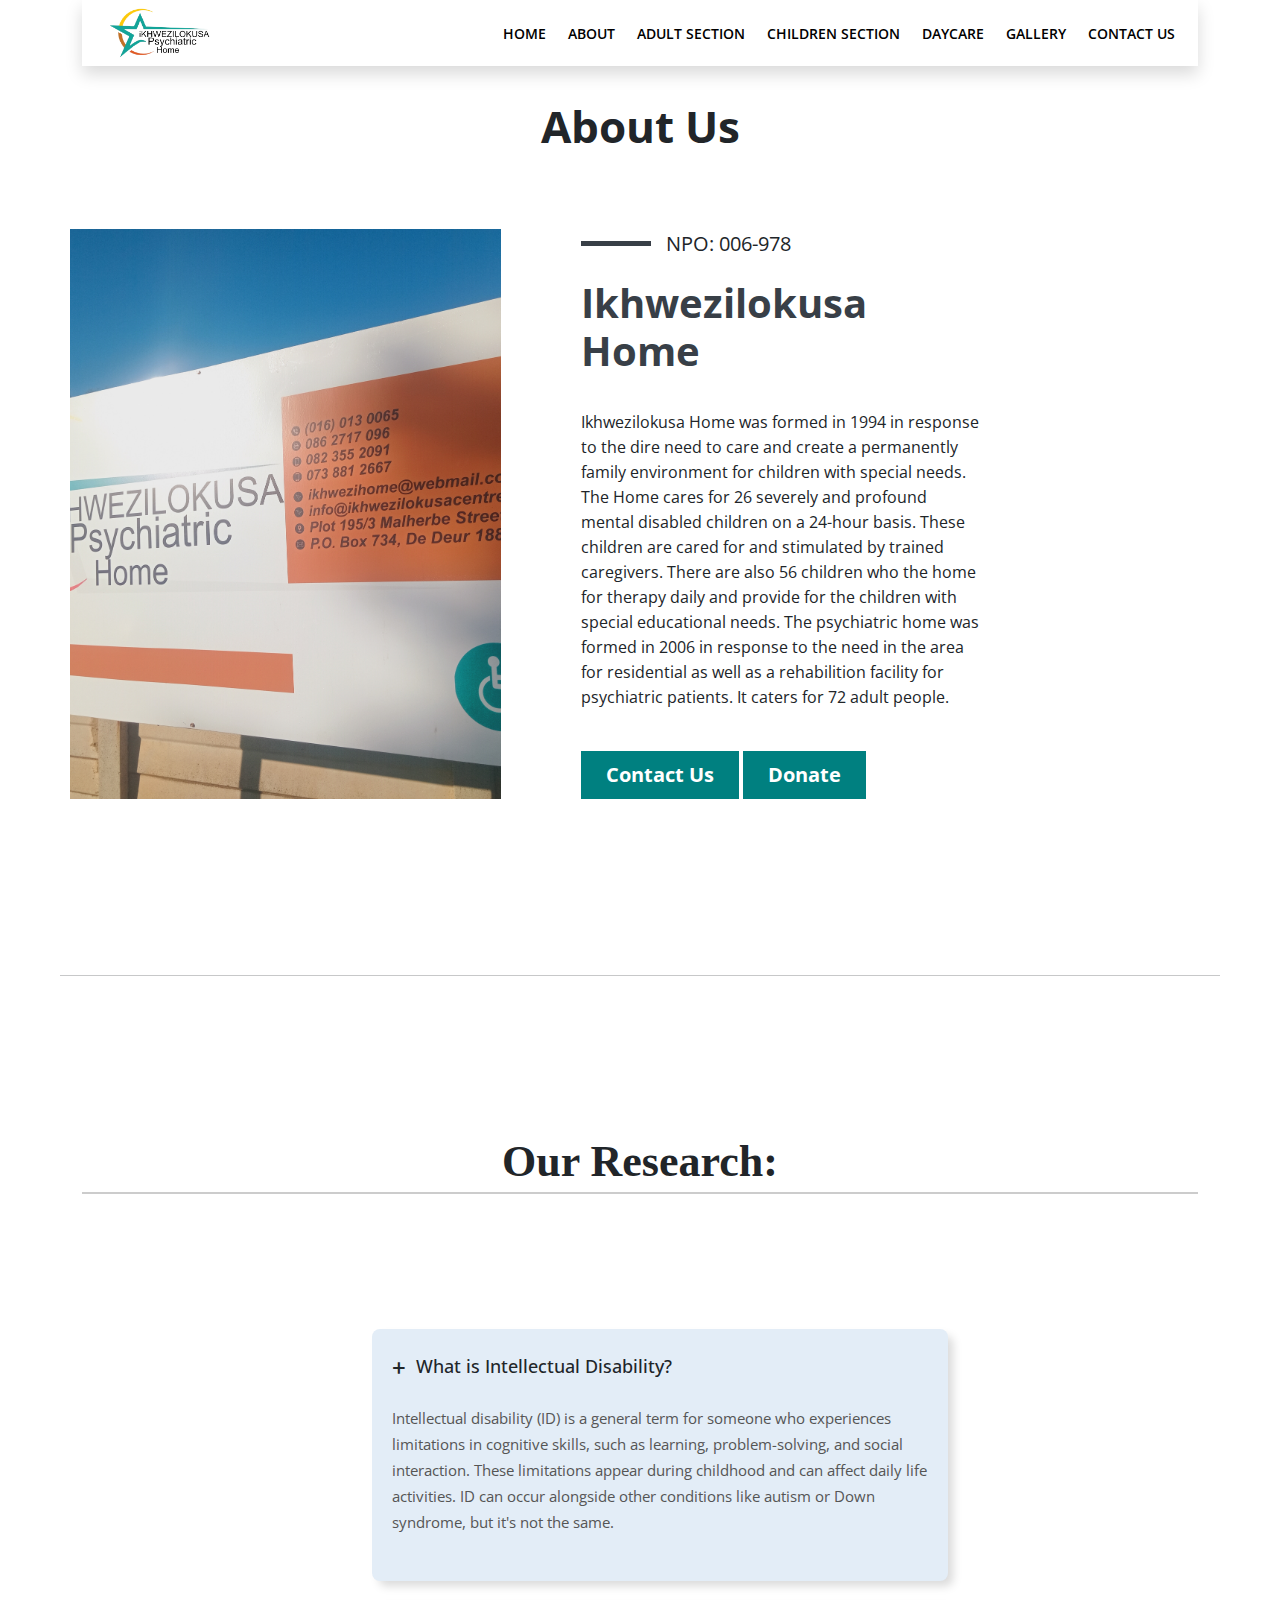
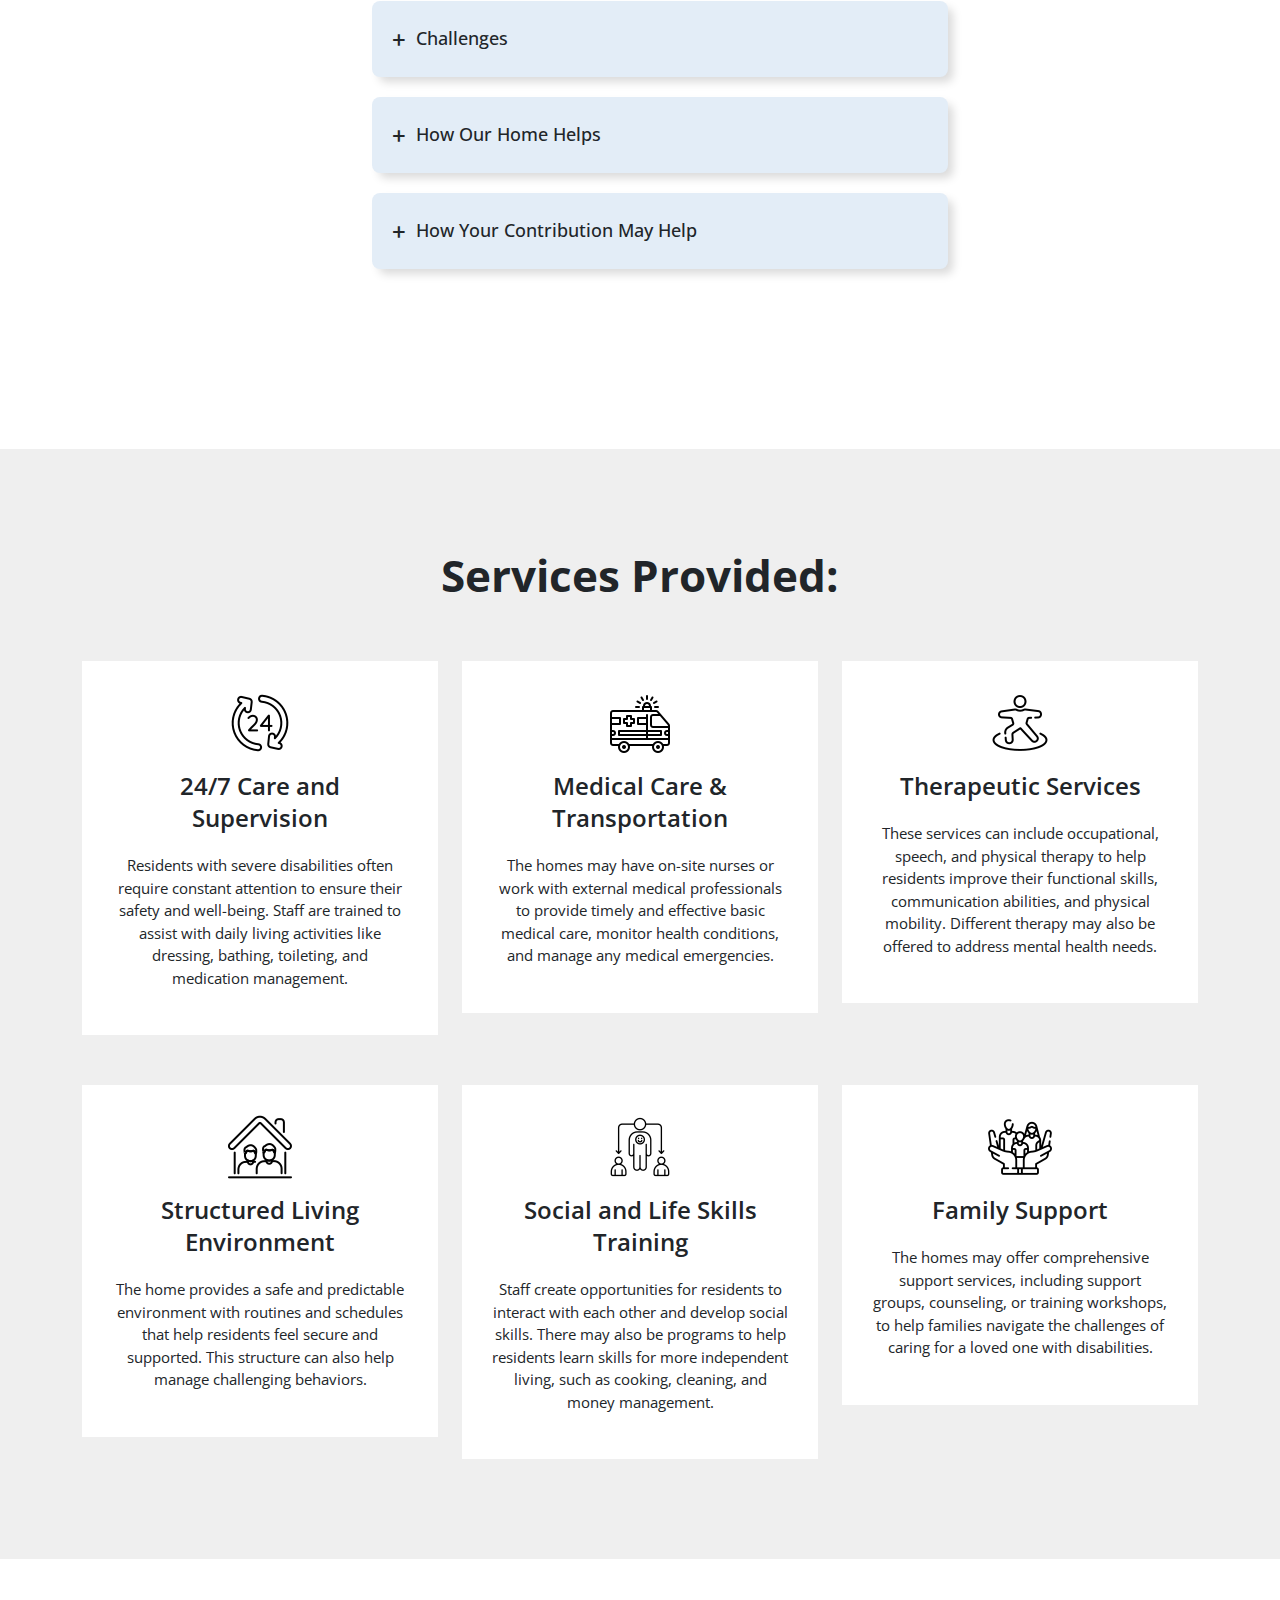
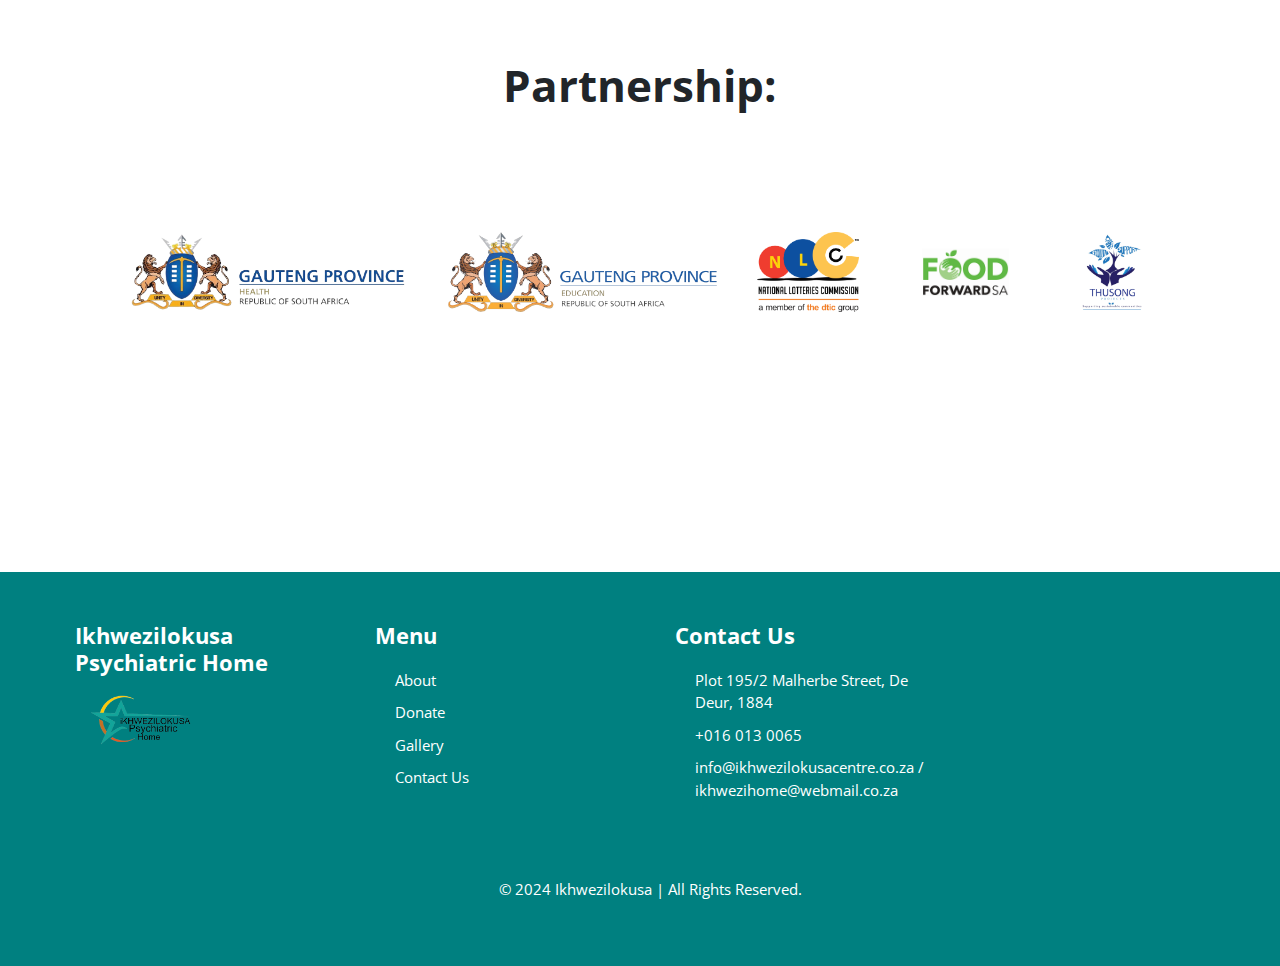
==== commit 6d9498ab: "first commit" ====
--- a/about.html
+++ b/about.html
@@ -37,7 +37,7 @@
     <!--Start Header	-->
     <header>
       <div class="container">
-        <nav class="navbar navbar-expand-lg navbar-light">
+        <nav class="navbar navbar-expand-lg navbar-light shadow">
           <div class="container-fluid">
             <a class="logos" href="#">
               <img src="images/logo -ikhwezi.png" alt="" />
@@ -113,7 +113,7 @@
                         </span>
                         <h2>Ikhwezilokusa Home</h2>
                         <p>  Ikhwezilokusa Home was formed in 1994 in response to the dire
-                            need to care and create a permanatly family environment for
+                            need to care and create a permanently family environment for
                             children with special needs.    The Home cares for 26 severely and profound mental disabled
                             children on a 24-hour basis. These children are cared for and
                             stimulated by trained caregivers. There are also 56 children who
@@ -122,8 +122,9 @@
                             2006 in response to the need in the area for residential as well
                             as a rehabilition facility for psychiatric patients. It caters
                             for 72 adult people.</p>
-                            <a href="/contact-us.html" class="btn btn-primary">Contact Us</a>
-                            <a href="/donate.html" class="btn btn-primary">Donate</a>
+                            <a href="/contact-us.html" class="btn btn-primary center-mobile">Contact Us</a>
+                            <a href="/donate.html" class="btn btn-primary center-mobile">Donate</a>
+                            
                     </div>
                 </div>
             </div>
@@ -133,7 +134,54 @@
           </div>
         </div>
       </section>
-
+      <hr>
+      <section class="team-section" id="team-section">
+        <div class="container">
+          <div class="row">
+            <div class="col-md-12">
+              <h2 class="section-title text-center heading">Our Research: </h2>
+            </div>
+            
+            <ul class="accordion accordion-mobile">
+              <li>
+                <input type="radio" name="accordion " id="first" checked>
+                <label for="first">What is Intellectual Disability?</label>
+                <div class="corent">
+                  <p>Intellectual disability (ID) is a general term for someone who experiences limitations in cognitive skills, such as learning, problem-solving, and social interaction.
+                    These limitations appear during childhood and can affect daily life activities.
+                    ID can occur alongside other conditions like autism or Down syndrome, but it's not the same.
+                    </p>
+                </div>
+              </li>
+              <li>
+                <input type="radio" name="accordion " id="second">
+                <label for="second">Challenges</label>
+                <div class="corent">
+                  <p>Adults with intellectual disabilities can face various challenges, including anxiety, depression, and difficulty coping with emotions. These may be related to their disability or external factors like social isolation or communication barriers.
+                    Psychiatric care plays a crucial role in supporting their emotional well-being.
+                    Through therapy and medication management (when necessary), a psychiatrist can help residents manage their mental health symptoms, develop coping mechanisms, and improve overall quality of life.</p>
+                </div>
+              </li>
+              <li>
+                <input type="radio" name="accordion " id="third">
+                <label for="third">How Our Home Helps</label>
+                <div class="corent">
+                  <p>Our home offers a safe and nurturing environment for adults with intellectual disabilities.
+                    We understand that each person has unique needs and goals. Our experienced staff work closely with residents to develop personalised care plans.
+                    This might include support with daily living activities, skill development, communication, and social interaction.</p>
+                </div>
+              </li>
+              <li>
+                <input type="radio" name="accordion " id="four">
+                <label for="four">How Your Contribution May Help</label>
+                <div class="corent">
+                  <p>Your generous support allows us to provide a safe and nurturing environment for adults with intellectual disabilities.  We strive to empower each resident to reach their full potential and lead fulfilling lives.  With your help, we can continue to offer individualized care, skill development programs, and access to necessary resources.</p>
+                </div>
+              </li>
+            </ul>
+          </div>
+        </div>
+      </section>
       	
 <!--Start services Section-->
 	<section class="services-section" id="services-section">
@@ -149,7 +197,7 @@
            <div class="services-box">
              <img src="images/open-24-hours.png" alt="">
            <h3>24/7 Care and Supervision</h3>
-           <p>esidents with severe disabilities often require constant attention to ensure their safety and well-being. Staff are trained to assist with daily living activities like dressing, bathing, toileting, and medication management.</p>
+           <p>Residents with severe disabilities often require constant attention to ensure their safety and well-being. Staff are trained to assist with daily living activities like dressing, bathing, toileting, and medication management.</p>
         </div>
       </div>
       
@@ -209,17 +257,14 @@
       <div class="container">
         <div class="row">
           <div class="col-md-12">
-            <h2 class="section-title text-center">In Partnership/Recieving Donations from: </h2>
+            <h2 class="section-title text-center">Partnership: </h2>
           </div>
           <div class="logoz">
             <div class="logos-slide">
-
               <img src="/images/gauteng-health_37_orig-removebg-preview.png" alt="Mental health" />
-
               <img src="/images/GDE-Logo_2019-removebg-preview.png" alt="GDE" />
-
+              <img src="/images/nlc-logo.png" alt="lotto">
               <img src="/images/food-forward.png" alt="Food Forward">
-
               <img src="/images/thusong.png" alt="Thusong">
             </div>
           </div>
--- a/css/style.css
+++ b/css/style.css
@@ -527,25 +527,31 @@
   margin: 0 20px; /* Adjust margin as needed */
 }
 
-/* Media queries for responsiveness */
+/* Media queries for responsiveness (unchanged desktop styles) */
+
 @media only screen and (max-width: 768px) {
+  .logoz {
+    flex-direction: column; /* Stack logos vertically on mobile */
+    align-items: center; /* Center logos horizontally */
+  }
+
   .logos-slide img {
-    height: 60px; /* Decrease the height for smaller screens */
-    margin: 0 10px; /* Adjust margin as needed */
+    width: 100%; /* Ensure equal width for all logos */
+    margin: 10px 0; /* Adjust spacing between logos */
   }
 }
 
 @media only screen and (max-width: 576px) {
+  /* Adjust padding for smaller screens (existing code) */
   .logoz {
-    padding: 40px 0; /* Decrease padding for smaller screens */
-  }
-
+    padding: 40px 0;
+  }
+
+  /* Adjust image height for smaller screens (existing code) */
   .logos-slide img {
-    height: 50px; /* Decrease the height further for smaller screens */
-    margin: 0 5px; /* Adjust margin as needed */
-  }
-}
-
+    height: 50px;
+  }
+}
 .contact-left iframe {
   width: 450px;
   height: 450px;
@@ -575,9 +581,9 @@
 
 .rowzay .imgWrapper {
   width: 100%;
-  height: auto;  /* Adjust height as needed */
+  height: auto; /* Adjust height as needed */
   overflow: hidden;
-  margin: 0 auto;  /* Center image on mobile */
+  margin: 0 auto; /* Center image on mobile */
 }
 
 .rowzay .imgWrapper img {
@@ -656,16 +662,13 @@
   }
 }
 
-
-@media (max-width:575px){
-
+@media (max-width: 575px) {
   .rowzay .contentWrapper {
-    display: flex;  /* Use flexbox for mobile */
-    justify-content: center;  /* Center button horizontally */
-    align-items: center;  /* Center button vertically (optional) */
-    padding-left: 0;  /* Remove left padding on mobile */
-  }
-  
+    display: flex; /* Use flexbox for mobile */
+    justify-content: center; /* Center button horizontally */
+    align-items: center; /* Center button vertically (optional) */
+    padding-left: 0; /* Remove left padding on mobile */
+  }
 
   .rowzay .contentWrapper a {
     font-size: 15px;
@@ -682,15 +685,15 @@
     text-align: center;
   }
 
-  .rowzay .contentWrapper a{
+  .rowzay .contentWrapper a {
     font-size: 15px;
     padding: 15px 40px;
     align-items: center;
   }
 }
 
-hr{
-  margin:60px;
+hr {
+  margin: 60px;
 }
 .pdf-viewer {
   width: 100%; /* Set width to 100% for responsiveness */
@@ -764,7 +767,7 @@
 }
 
 .info-item .material-icons {
- color: #008080;
+  color: #008080;
 }
 
 .contact-info {
@@ -799,7 +802,6 @@
   background-image: linear-gradient(80deg, #dbdada, #ffffffeb);
 }
 
-
 /**********************************************************
   Slider Container Start
 **********************************************************/
@@ -810,31 +812,29 @@
   overflow: hidden;
   box-shadow: 30px 40px 40px #00000063;
   /* border: 2rem solid rgba(255, 255, 255, 0.196); */
-  transition: all .3s linear;
+  transition: all 0.3s linear;
   cursor: pointer;
   position: relative;
 }
-
 
 .slider-container h1 {
   white-space: nowrap;
   position: absolute;
   top: 50%;
   transform: translateY(-50%);
-  letter-spacing: .5rem;
+  letter-spacing: 0.5rem;
   text-transform: uppercase;
   font-family: Arial, Helvetica, sans-serif;
   font-size: 13rem;
   -webkit-text-stroke-width: 1px;
   -webkit-text-stroke-color: rgba(255, 255, 255, 0);
   -webkit-text-fill-color: rgba(255, 255, 255, 0);
-  transition: all .2s linear;
+  transition: all 0.2s linear;
   animation: scroll 8s linear infinite;
 }
 
-
-@media (hover:hover) {
-  .slider-container:hover>h1 {
+@media (hover: hover) {
+  .slider-container:hover > h1 {
     -webkit-text-stroke-color: rgb(255, 255, 255);
     -webkit-text-fill-color: rgba(255, 255, 255, 0.103);
   }
@@ -848,9 +848,7 @@
   to {
     left: -150%;
   }
-
-}
-
+}
 
 /**********************************************************
    Images Container Start
@@ -860,9 +858,8 @@
   height: 100%;
   display: flex;
   animation: slide var(--animation-duration) linear infinite;
-  transition: all .4s linear;
-}
-
+  transition: all 0.4s linear;
+}
 
 @keyframes slide {
   0% {
@@ -875,7 +872,6 @@
 
   18% {
     margin-left: -100%;
-
   }
 
   33% {
@@ -884,7 +880,6 @@
 
   36% {
     margin-left: -200%;
-
   }
 
   51% {
@@ -893,40 +888,33 @@
 
   54% {
     margin-left: -300%;
-
   }
 
   69% {
     margin-left: -300%;
-
   }
 
   72% {
     margin-left: -400%;
-
   }
 
   87% {
     margin-left: -400%;
   }
 
-
   90% {
     margin-left: -500%;
   }
 
   100% {
     margin-left: -500%;
-
-  }
-}
-
+  }
+}
 
 .images-container img {
   width: calc(100% / var(--numberOfImgs));
   height: 100%;
 }
-
 
 /**********************************************************
    Indicators Start
@@ -944,10 +932,9 @@
   border-radius: var(--indicator-radius);
   border: 2px solid var(--indicator-active-color);
   cursor: pointer;
-  transition: all .2s linear;
+  transition: all 0.2s linear;
   animation: active var(--animation-duration) linear infinite;
 }
-
 
 /**********************************************************
    Keyframes for Indicator-1
@@ -973,14 +960,12 @@
     background-color: var(--indicator-color);
     width: var(--indicator-width);
     border-radius: var(--indicator-radius);
-
   }
 
   90% {
     background-color: var(--indicator-color);
     width: var(--indicator-width);
     border-radius: var(--indicator-radius);
-
   }
 
   91% {
@@ -993,11 +978,8 @@
     background-color: var(--indicator-active-color);
     width: var(--indicator-active-width);
     border-radius: var(--indicator-active-radius);
-
-  }
-
-}
-
+  }
+}
 
 /**********************************************************
    Keyframes for Indicator-2
@@ -1006,7 +988,6 @@
   animation: indi2 var(--animation-duration) linear infinite;
 }
 
-
 @keyframes indi2 {
   0% {
     background-color: var(--indicator-color);
@@ -1044,7 +1025,6 @@
     border-radius: var(--indicator-radius);
   }
 }
-
 
 /**********************************************************
    Keyframes for Indicator-3
@@ -1053,7 +1033,6 @@
   animation: indi3 var(--animation-duration) linear infinite;
 }
 
-
 @keyframes indi3 {
   0% {
     background-color: var(--indicator-color);
@@ -1071,7 +1050,6 @@
     background-color: var(--indicator-active-color);
     width: var(--indicator-active-width);
     border-radius: var(--indicator-active-radius);
-
   }
 
   51% {
@@ -1092,7 +1070,6 @@
     border-radius: var(--indicator-radius);
   }
 }
-
 
 /**********************************************************
    Keyframes for Indicator-4
@@ -1101,7 +1078,6 @@
   animation: indi4 var(--animation-duration) linear infinite;
 }
 
-
 @keyframes indi4 {
   0% {
     background-color: var(--indicator-color);
@@ -1109,12 +1085,10 @@
     border-radius: var(--indicator-radius);
   }
 
-
   51% {
     background-color: var(--indicator-color);
     width: var(--indicator-width);
     border-radius: var(--indicator-radius);
-
   }
 
   54% {
@@ -1133,9 +1107,7 @@
     background-color: var(--indicator-color);
     width: var(--indicator-width);
     border-radius: var(--indicator-radius);
-
-  }
-
+  }
 
   100% {
     background-color: var(--indicator-color);
@@ -1151,7 +1123,6 @@
   animation: indi5 var(--animation-duration) linear infinite;
 }
 
-
 @keyframes indi5 {
   0% {
     background-color: var(--indicator-color);
@@ -1169,14 +1140,12 @@
     background-color: var(--indicator-active-color);
     width: var(--indicator-active-width);
     border-radius: var(--indicator-active-radius);
-
   }
 
   87% {
     background-color: var(--indicator-active-color);
     width: var(--indicator-active-width);
     border-radius: var(--indicator-active-radius);
-
   }
 
   90% {
@@ -1196,19 +1165,14 @@
   Reset Default Properties Start
 **********************************************************/
 
-
-
 /**********************************************************
   Reset Default Properties End
 **********************************************************/
-
-
 
 /**********************************************************
   Variables Start
 **********************************************************/
 :root {
-
   --black: #000;
   --white: #fff;
 
@@ -1244,8 +1208,6 @@
   overflow: hidden;
   padding: 50px;
 }
-
-
 
 .skahftin {
   width: 100%;
@@ -1482,7 +1444,6 @@
   }
 }
 
-
 .footer-area {
   margin-top: 100px;
   padding: 50px;
@@ -1491,66 +1452,64 @@
   background: -webkit-linear-gradient(left, #2749c4 0%, #6085b2 ); */
 }
 
-
-.main{
+.main {
   width: 1200px;
   margin: 0 auto;
 }
 
-.footerz{
+.footerz {
   display: flex;
   justify-content: space-around;
   flex-wrap: wrap;
   flex-direction: row;
-
-}
-
-.single-footer{
+}
+
+.single-footer {
   width: 250px;
 }
 
-.single-footer ul li{
+.single-footer ul li {
   margin-bottom: 10px;
   position: relative;
   padding-left: 20px;
 }
 
-.copies p{
+.copies p {
   text-align: center;
   text-transform: capitalize;
   margin-top: 50px;
   color: #fff;
 }
 
-.single-footer ul li a{
+.single-footer ul li a {
   text-decoration: none;
   color: #fff;
 }
 
-.single-footer ul li a:hover{
+.single-footer ul li a:hover {
   text-decoration: none;
   color: #e9e622;
   margin-left: 10px;
-  transition: .4s ease-in;
-}
-
-.single-footer ul li a i{
+  transition: 0.4s ease-in;
+}
+
+.single-footer ul li a i {
   position: absolute;
   left: 0;
   top: 5px;
 }
 
-.single-footer p{
+.single-footer p {
   color: #fff;
 }
 
-.single-footer h4{
+.single-footer h4 {
   text-transform: capitalize;
   font-size: 22px;
   margin-bottom: 20px;
 }
 
-.footer-social a{
+.footer-social a {
   color: #fff;
   border: 1px solid #6085b2;
   width: 40px;
@@ -1563,13 +1522,13 @@
 }
 
 @media only screen and (max-width: 600px) {
-    .main{ 
-      width: 320px;
-    }
-    .single-footer{
-      width: 100%;
-      margin-bottom: 30px;
-    }
+  .main {
+    width: 320px;
+  }
+  .single-footer {
+    width: 100%;
+    margin-bottom: 30px;
+  }
 }
 
 .map-container {
@@ -1580,4 +1539,133 @@
   .map-container iframe {
     width: 100%; /* Set width to 100% for mobile screens */
   }
+}
+
+.logos-slide {
+  display: flex; /* Make logos-slide a flexbox container */
+  flex-wrap: wrap; /* Allow items to wrap on mobile */
+  justify-content: space-between; /* Space logos evenly */
+}
+
+@media (max-width: 768px) {
+  .logos-slide img {
+    width: 30%; /* Adjust width as needed for mobile */
+  }
+}
+
+/* Existing styles for btn and btn-primary (assuming Bootstrap) */
+
+@media only screen and (max-width: 768px) {
+  .center-mobile {
+    display: block; /* Make each button a block element */
+    margin: 10px auto; /* Center buttons horizontally with 10px margin */
+    text-align: center; /* Center button text */
+  }
+}
+
+.accordion {
+  margin: 60px auto;
+  width: 600px;
+}
+
+.accordion li {
+  list-style: none;
+  width: 100%;
+  margin: 20px;
+  padding: 10px;
+  border-radius: 8px;
+  background: #e3edf7;
+  box-shadow: 6px 6px 10px -1px rgba(0, 0, 0, 0.15),
+    -6px -6px 10px -1px rgba(255, 255, 255, 0.7);
+}
+
+.accordion li label{
+  display: flex;
+  align-items: center;
+  padding: 10px;
+  font-size: 18px;
+  font-weight: 500;
+  cursor: pointer;
+}
+
+label::before{
+  content: '+';
+  margin-right: 10px;
+  font-size: 24px;
+  font-weight: 600;
+}
+
+input[type="radio"]{
+  display: none;
+}
+
+.accordion .corent{
+  color: #555;
+  padding: 0 10px;
+  line-height: 26px;
+  max-height: 0;
+  overflow: hidden;
+  transition: max-height 0.5s, padding 0.5s;
+}
+
+.accordion input[type="radio"]:checked + label + .corent{
+  max-height: 400px;
+  padding: 10px 10px 20px;
+}
+
+/* Existing styles for accordion */
+
+@media only screen and (max-width: 768px) {
+  .accordion-mobile {
+    margin: 20px auto; /* Adjust margin for mobile */
+    width: 90%; /* Adjust width for mobile */
+  }
+
+  .accordion-mobile li {
+    margin: 10px; /* Adjust margin for mobile */
+  }
+}
+
+
+.navbar.shadow {  /* More specific selector */
+  box-shadow: 0 2px 4px 0 rgba(0, 0, 0, 0.1);
+}
+
+
+/* Existing styles (assuming Bootstrap) */
+
+.contact-section {
+  text-align: center; /* Center entire contact section */
+}
+
+.contact-section h2 {
+  margin-bottom: 20px; /* Add space after heading */
+}
+
+.contact-info {
+  display: flex; /* Make contact info items a row */
+  flex-wrap: wrap; /* Wrap items on mobile screens */
+  justify-content: center; /* Center items horizontally */
+  margin: 0 auto; /* Center the row horizontally */
+}
+
+.info-item {
+  margin: 10px; /* Add spacing between contact info items */
+  text-align: left; /* Align text left within each item */
+}
+
+.blockzz {
+  flex: 1; /* Blocks take up equal width */
+  padding: 10px;
+  margin: 5px;
+  border: 1px solid #086b63;
+  border-radius: 5px;
+  background-color: hsl(219, 76%, 47%);
+  text-align: center;
+}
+
+.my-teal-element {
+
+  /* or */
+  color: #009688;
 }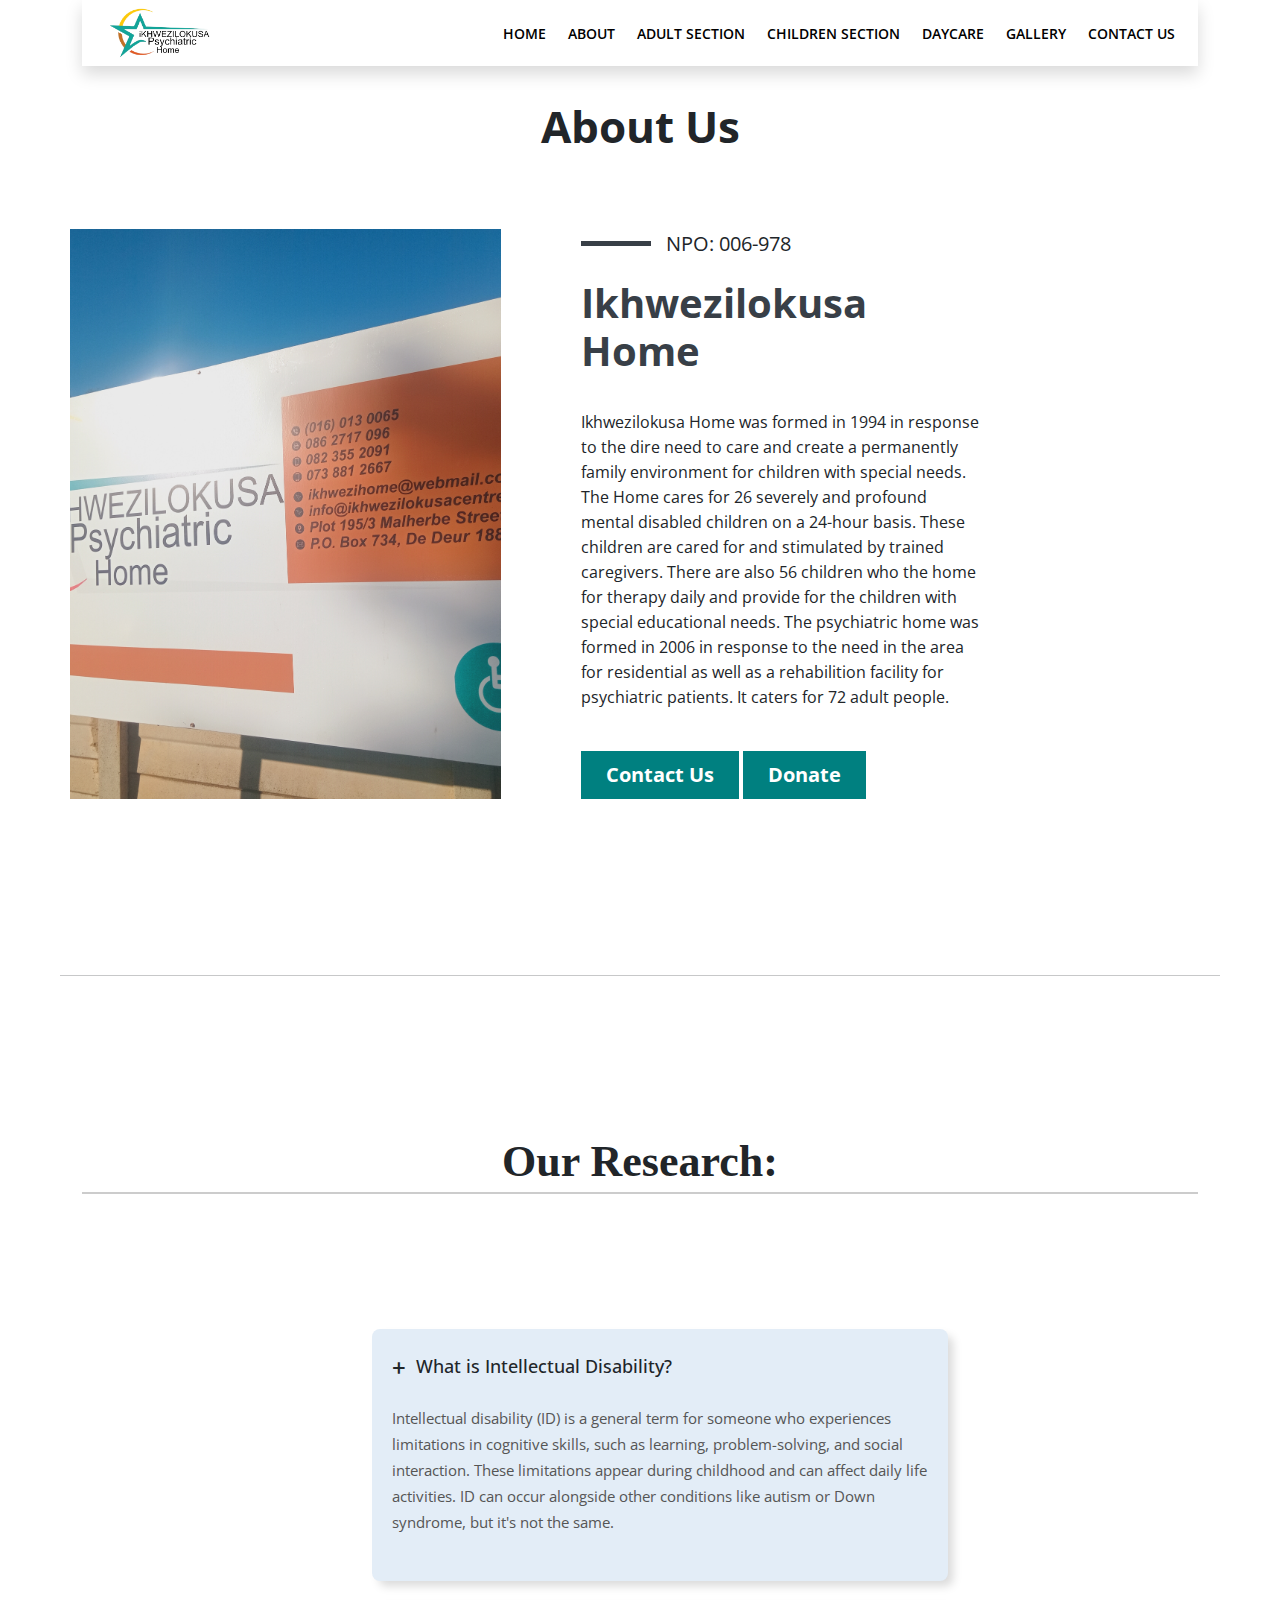
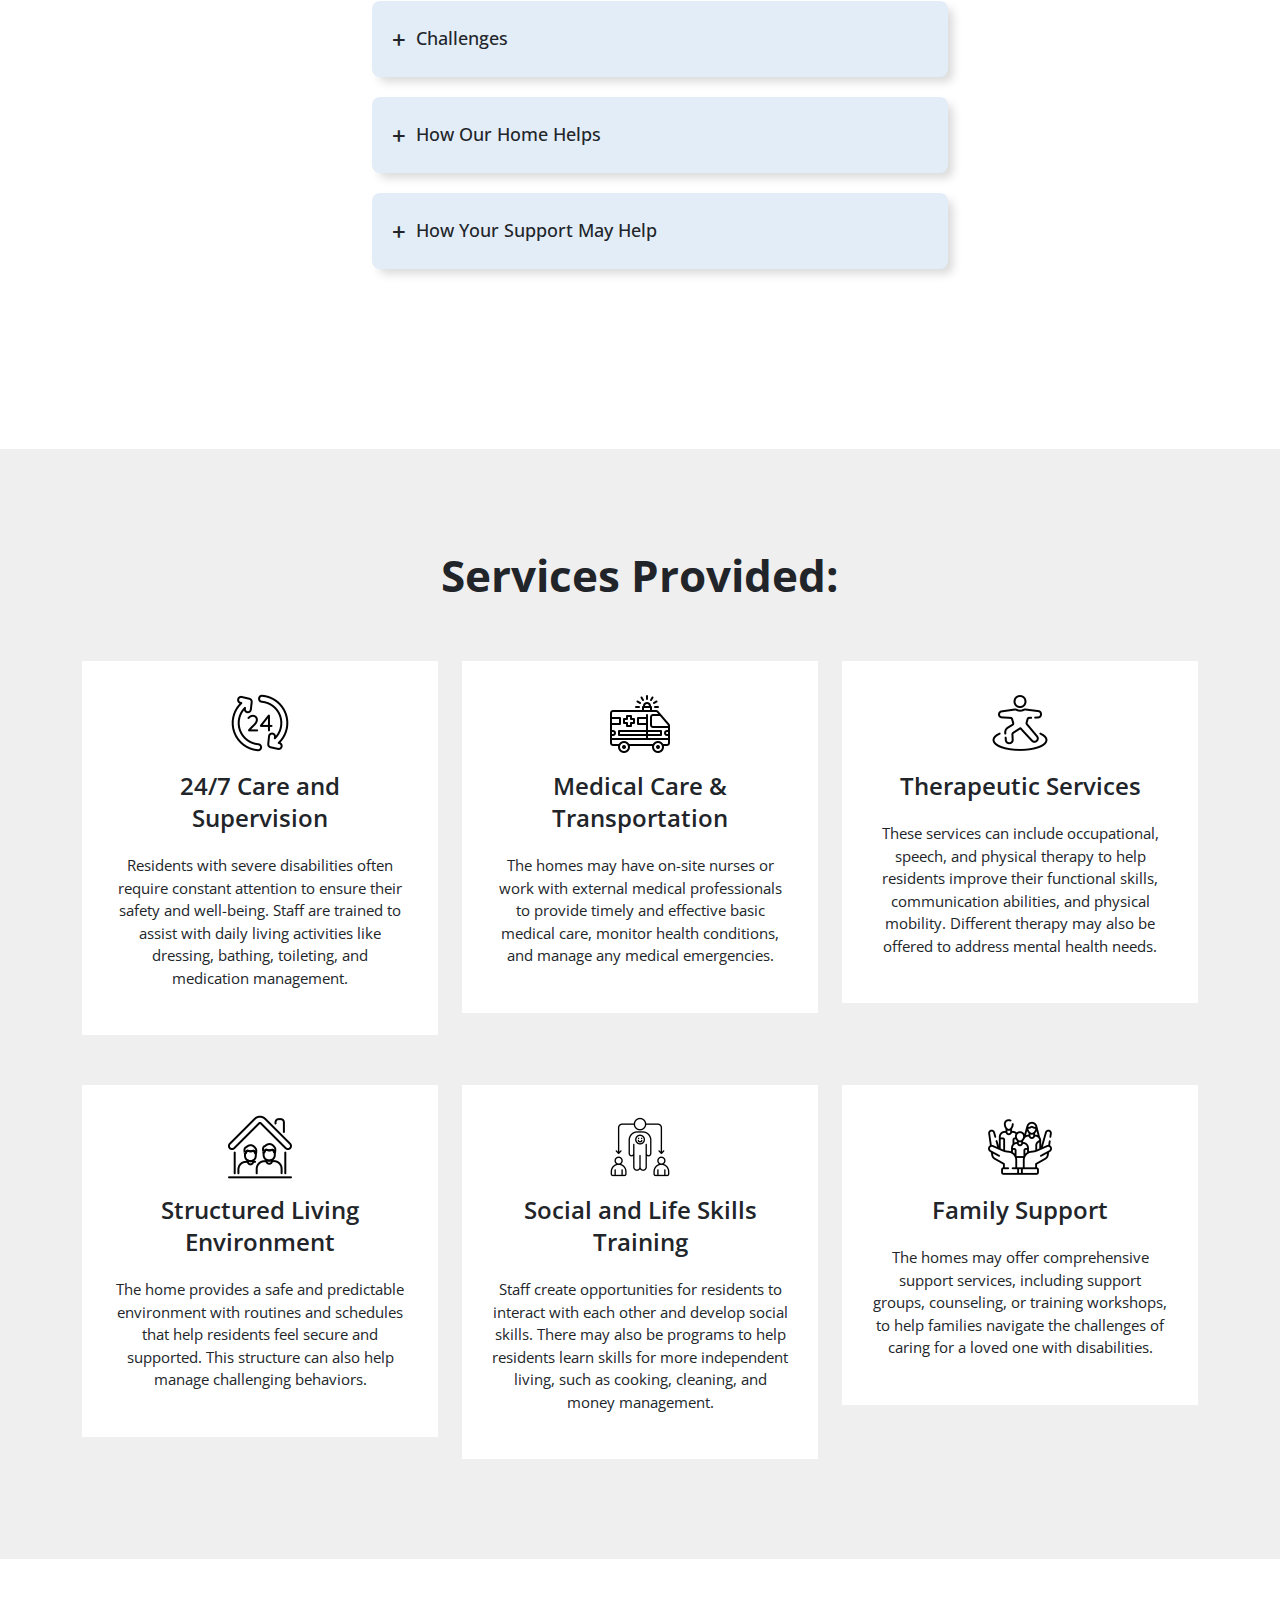
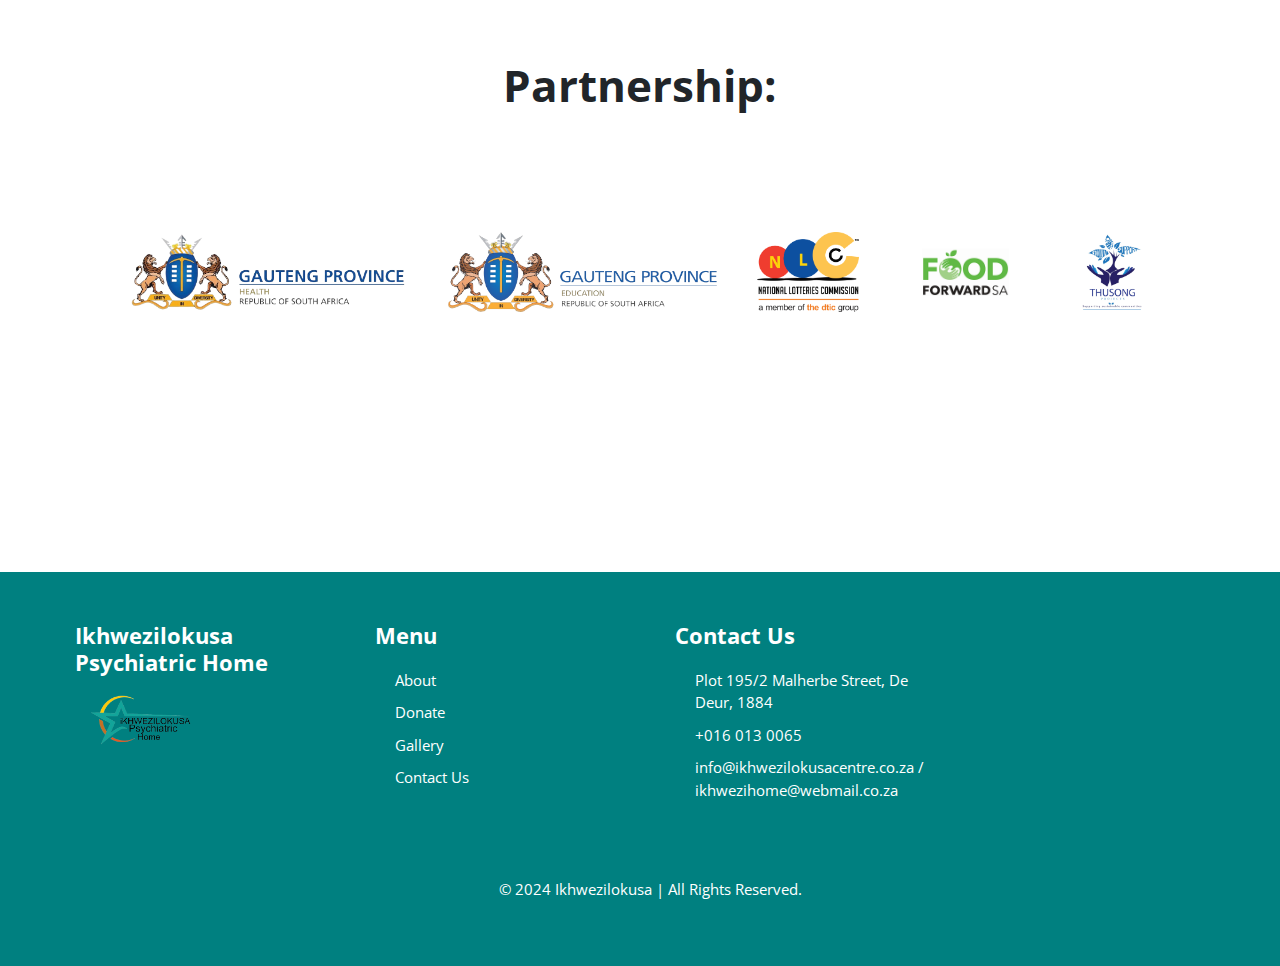
==== commit 371bf118: "first commit" ====
--- a/about.html
+++ b/about.html
@@ -173,7 +173,7 @@
               </li>
               <li>
                 <input type="radio" name="accordion " id="four">
-                <label for="four">How Your Contribution May Help</label>
+                <label for="four">How Your Support May Help</label>
                 <div class="corent">
                   <p>Your generous support allows us to provide a safe and nurturing environment for adults with intellectual disabilities.  We strive to empower each resident to reach their full potential and lead fulfilling lives.  With your help, we can continue to offer individualized care, skill development programs, and access to necessary resources.</p>
                 </div>
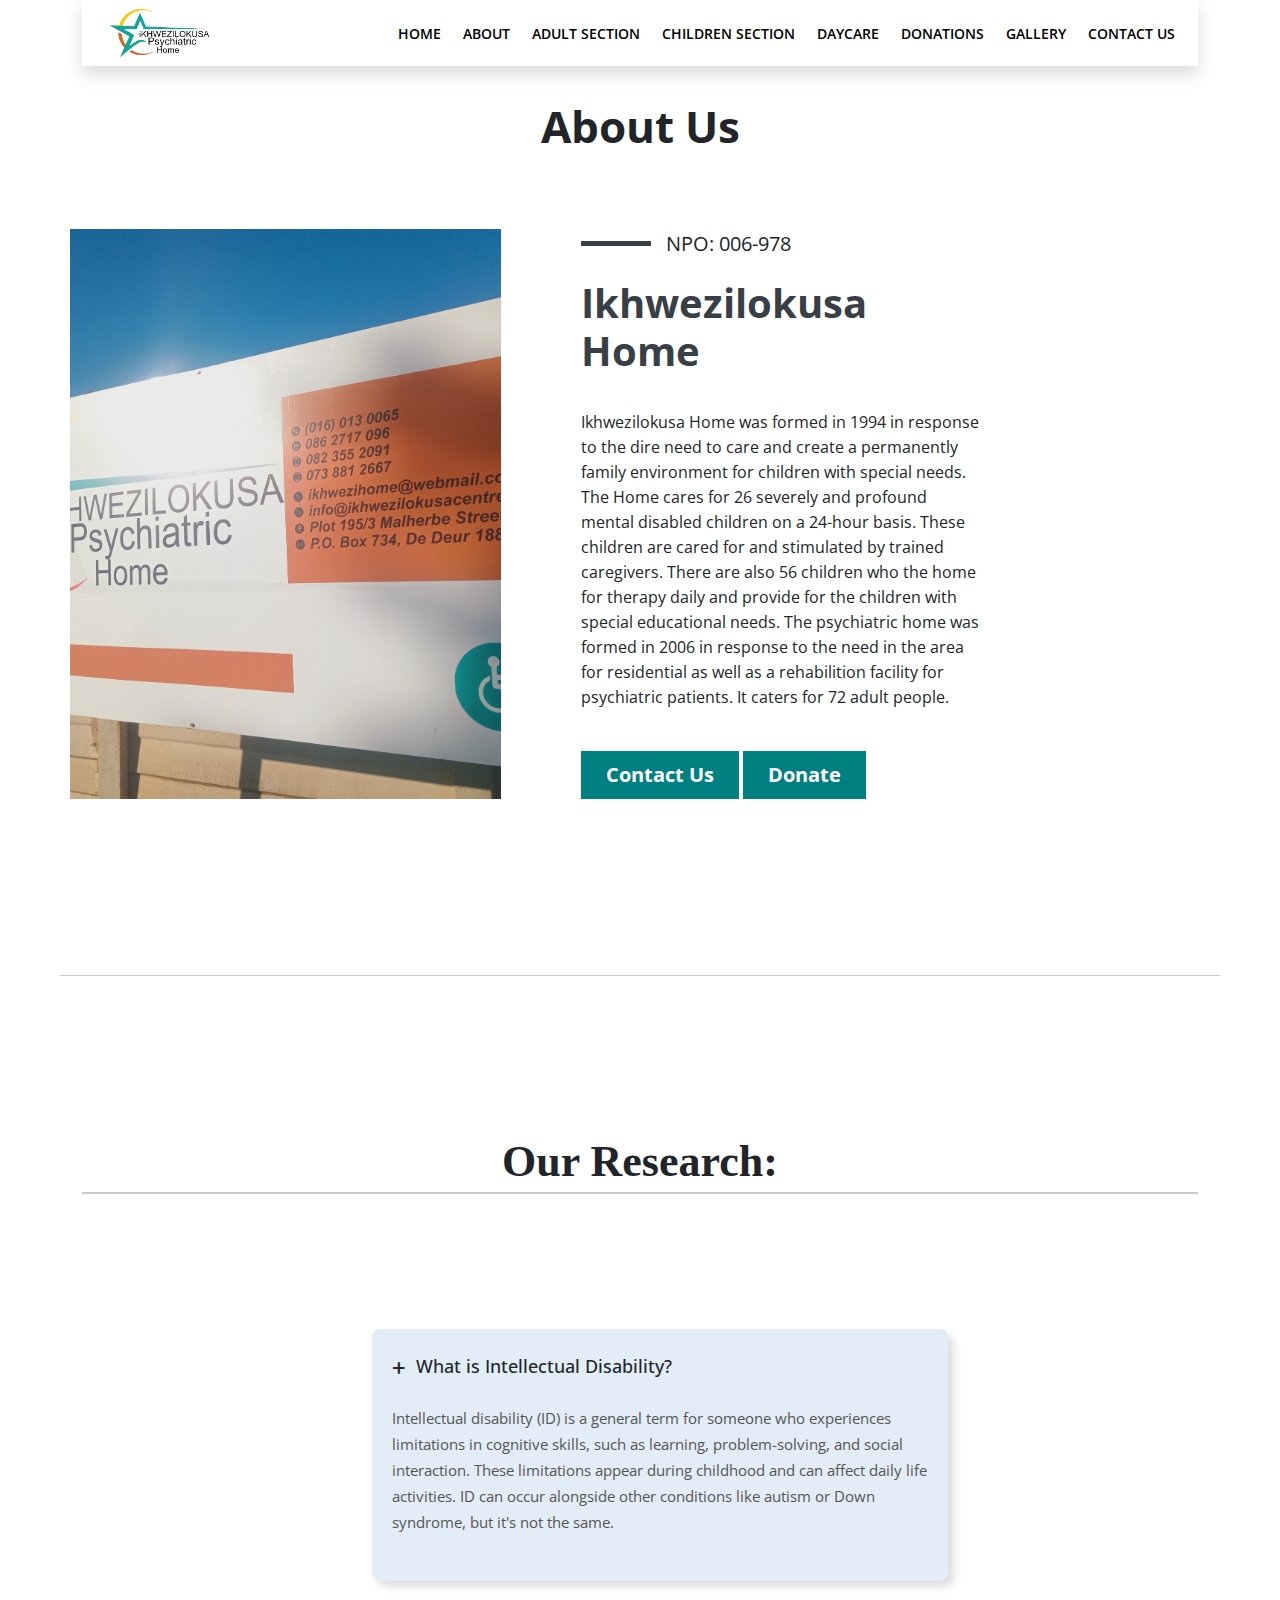
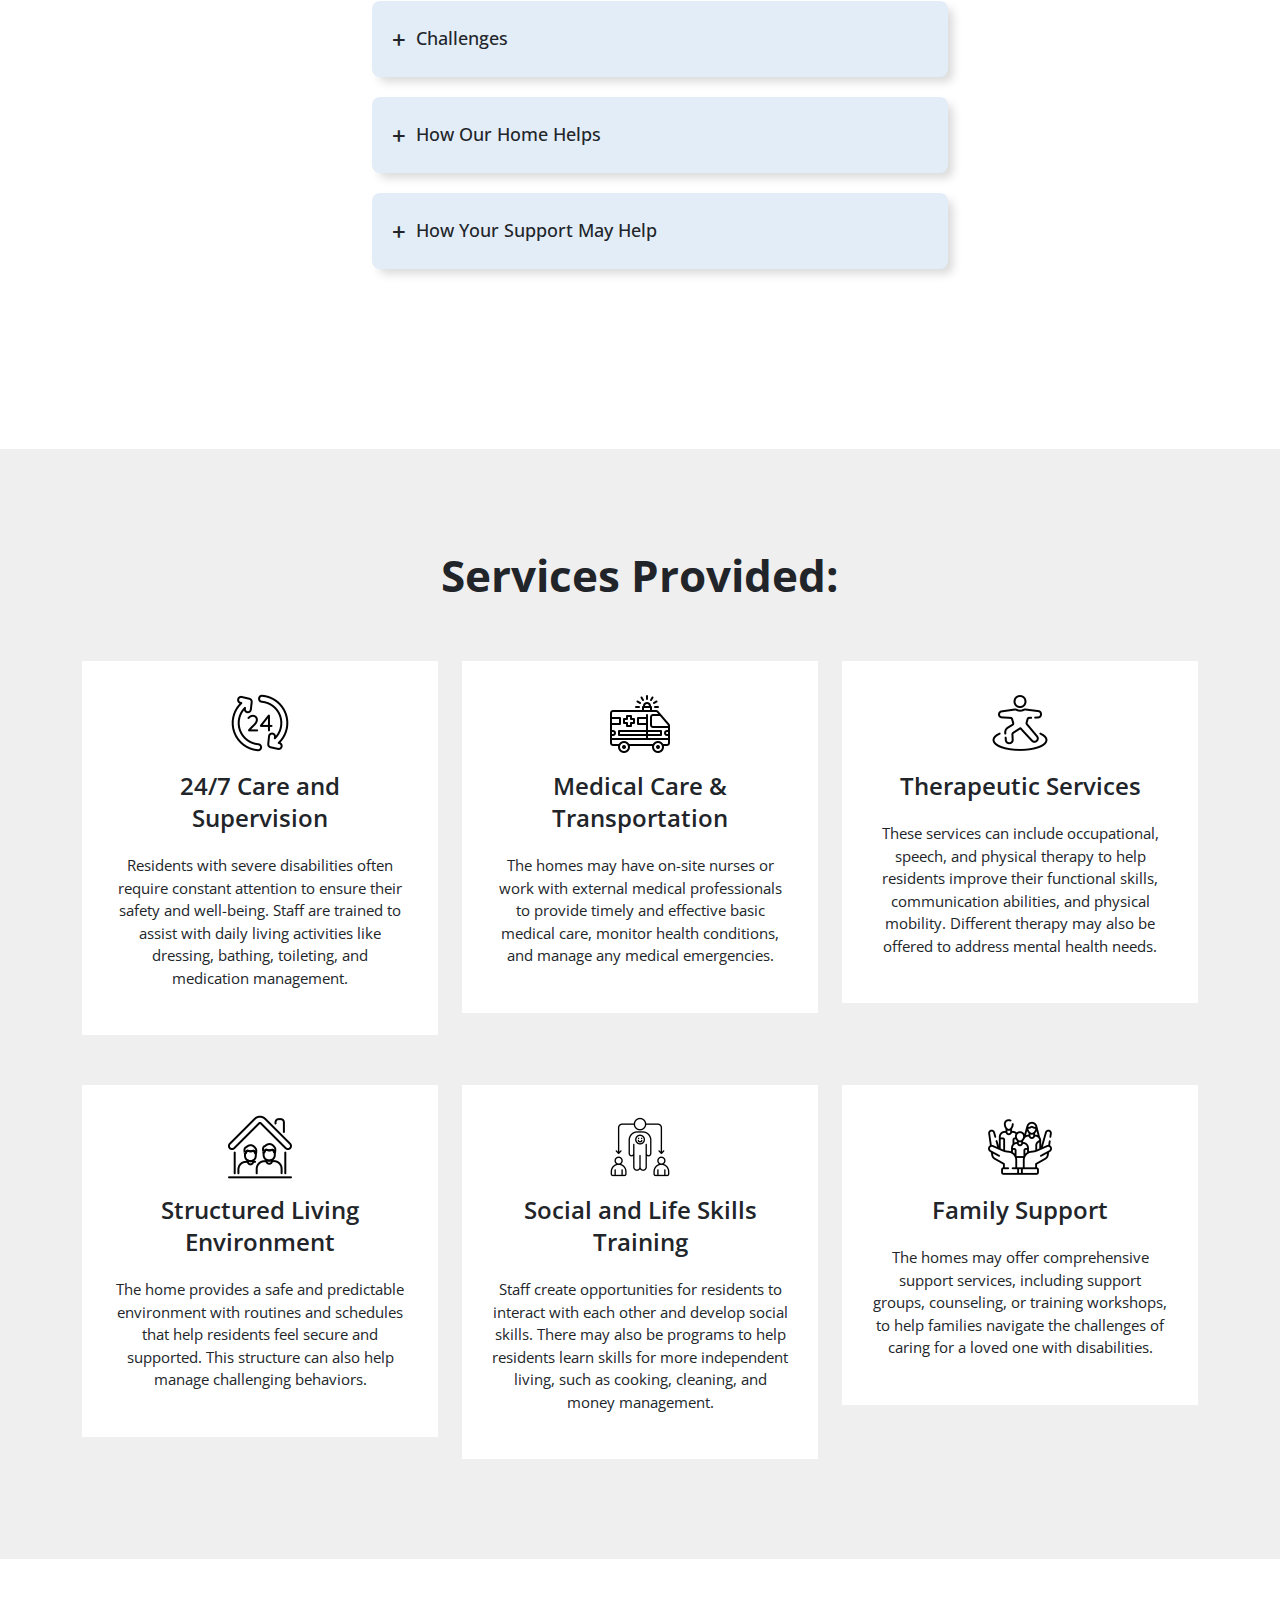
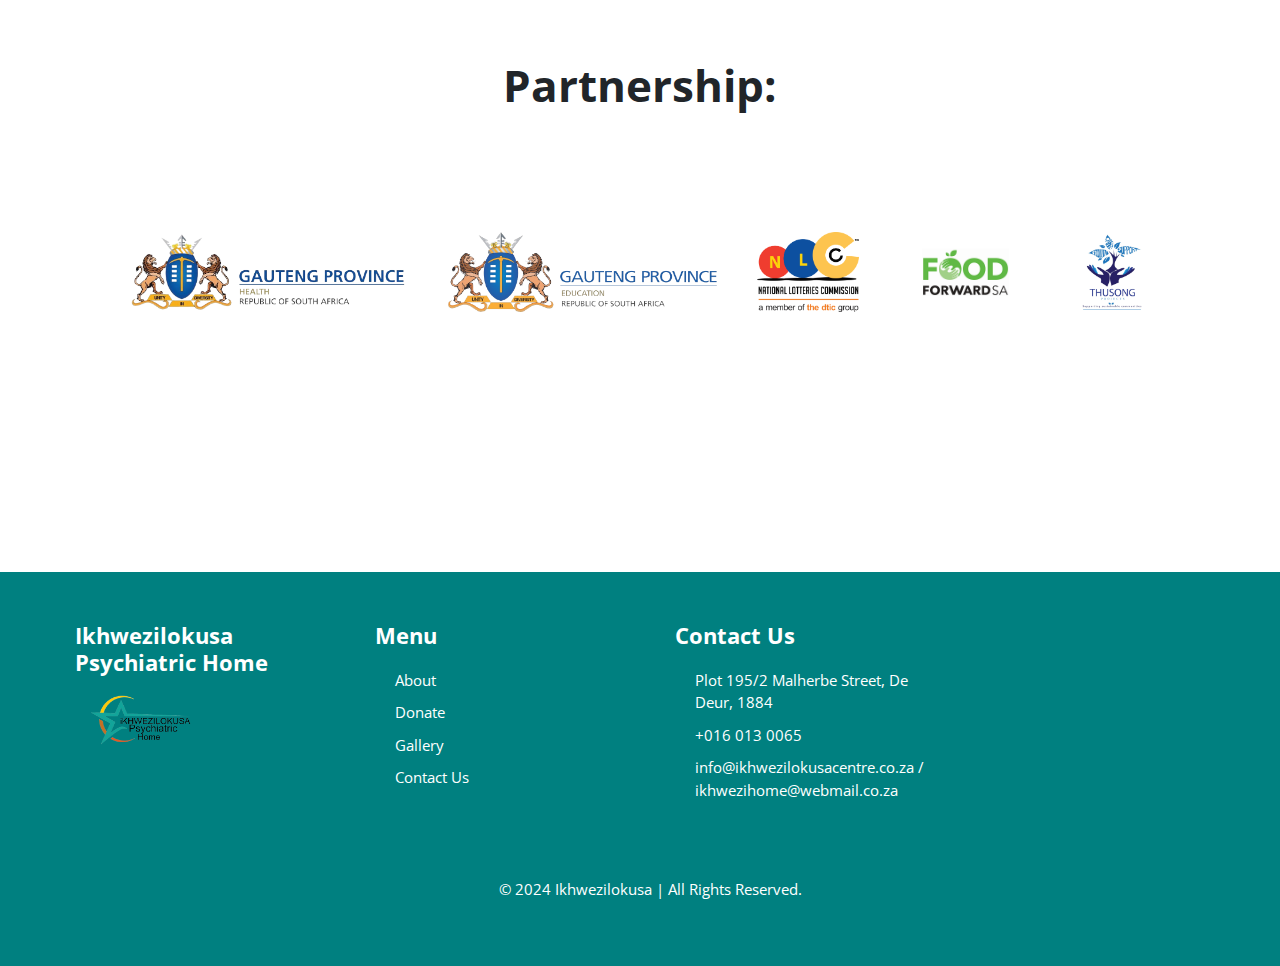
==== commit 1cbf92ba: "first commit" ====
--- a/about.html
+++ b/about.html
@@ -39,7 +39,7 @@
       <div class="container">
         <nav class="navbar navbar-expand-lg navbar-light shadow">
           <div class="container-fluid">
-            <a class="logos" href="#">
+            <a class="logos" href="/">
               <img src="images/logo -ikhwezi.png" alt="" />
             </a>
             <button
@@ -78,7 +78,9 @@
                 <li class="nav-item">
                   <a class="nav-link" href="/Daycare.html">DAYCARE</a>
                 </li>
-
+                <li class="nav-item">
+                  <a class="nav-link" href="/donate.html">Donations</a>
+                </li>
                  <li class="nav-item">
                   <a class="nav-link" href="/gallery.html">GALLERY</a>
                 </li>
--- a/css/style.css
+++ b/css/style.css
@@ -262,8 +262,6 @@
   padding: 100px 0px;
 }
 
-.team-box {
-}
 
 .team-info {
   text-align: center;
@@ -1192,7 +1190,7 @@
   DONATE              
 -----------------------------------------*/
 .donate-section {
-  background-image: url("/images/ed3d3a74d77644262132e77dfe81819f.jpg");
+
   background-repeat: no-repeat;
   background-position: center;
   background-size: cover;
@@ -1668,4 +1666,87 @@
 
   /* or */
   color: #009688;
+}
+
+.info-itemz .material-icons {
+  color: #c09110;
+}
+
+.info-itemz {
+  margin-bottom: 5px; /* Add some spacing between items */
+}
+
+.banner-container{
+  display: flex;
+  align-items: center;
+  justify-content: center;
+}
+
+.banner-container .banzer{
+  background: linear-gradient(-55deg, #ff7675 29%, #d63031 29.1%, #ff7675 68.1%);
+  border-radius: 5px;
+  margin: 10px;
+  display: flex;
+  align-items: center;
+  justify-content: center;
+  flex-wrap: wrap;
+  box-shadow: 0 5px 10px #0005;
+  overflow: hidden;
+}
+
+.banner-container .banzer .giving{
+  flex: 1 1 250px;
+  padding: 15px;
+  text-align: center;
+}
+
+.banner-container .banzer .giving{
+  width: 80%;
+}
+
+.banner-container .banzer .conzent{
+  flex: 1 1 250px;
+  text-align: center;
+  padding: 10px;
+  text-transform: uppercase;
+}
+
+.banner-container .banzer .conzent h3{
+  color: #fff;
+  font-size: 40px;
+}
+
+.banner-container .banzer .conzent p{
+  color: #fff;
+  font-size: 20px;
+  padding: 10px 0;
+}
+
+.banner-container .banzer .disab{
+  position: relative;
+  bottom: -33px;
+  padding: 10px;
+  flex: 1 1 250px;
+}
+
+.banner-container .banzer .disab img{
+  width: 100%;
+}
+
+@media  (max-width: 768px) {
+  .banner-container .banzer .disab{
+    display: none;
+  }
+}
+
+.about-mediaz {
+  border: 10px ;
+  width: 300px;
+  height: 390px;
+}
+
+
+
+.download-btn .material-icons {
+  margin-left: 5px; /* Add a slight margin for spacing */
 }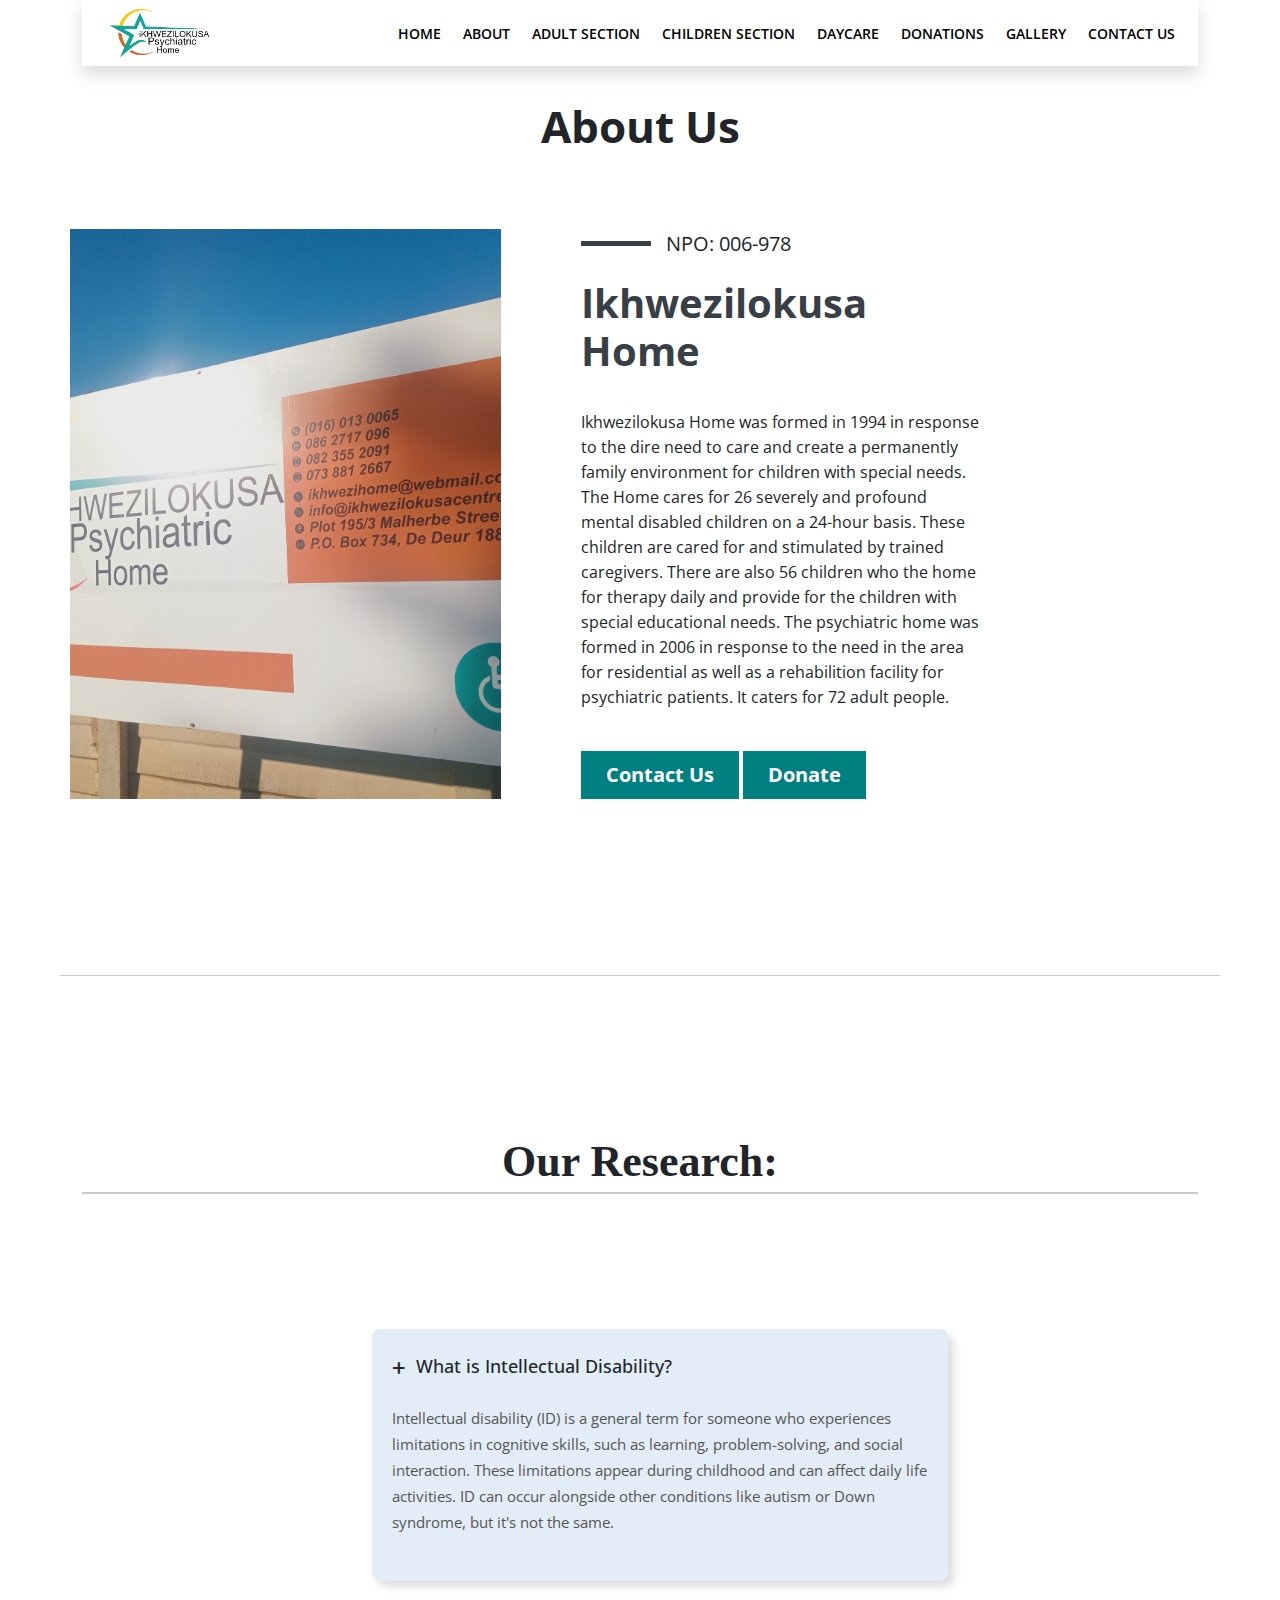
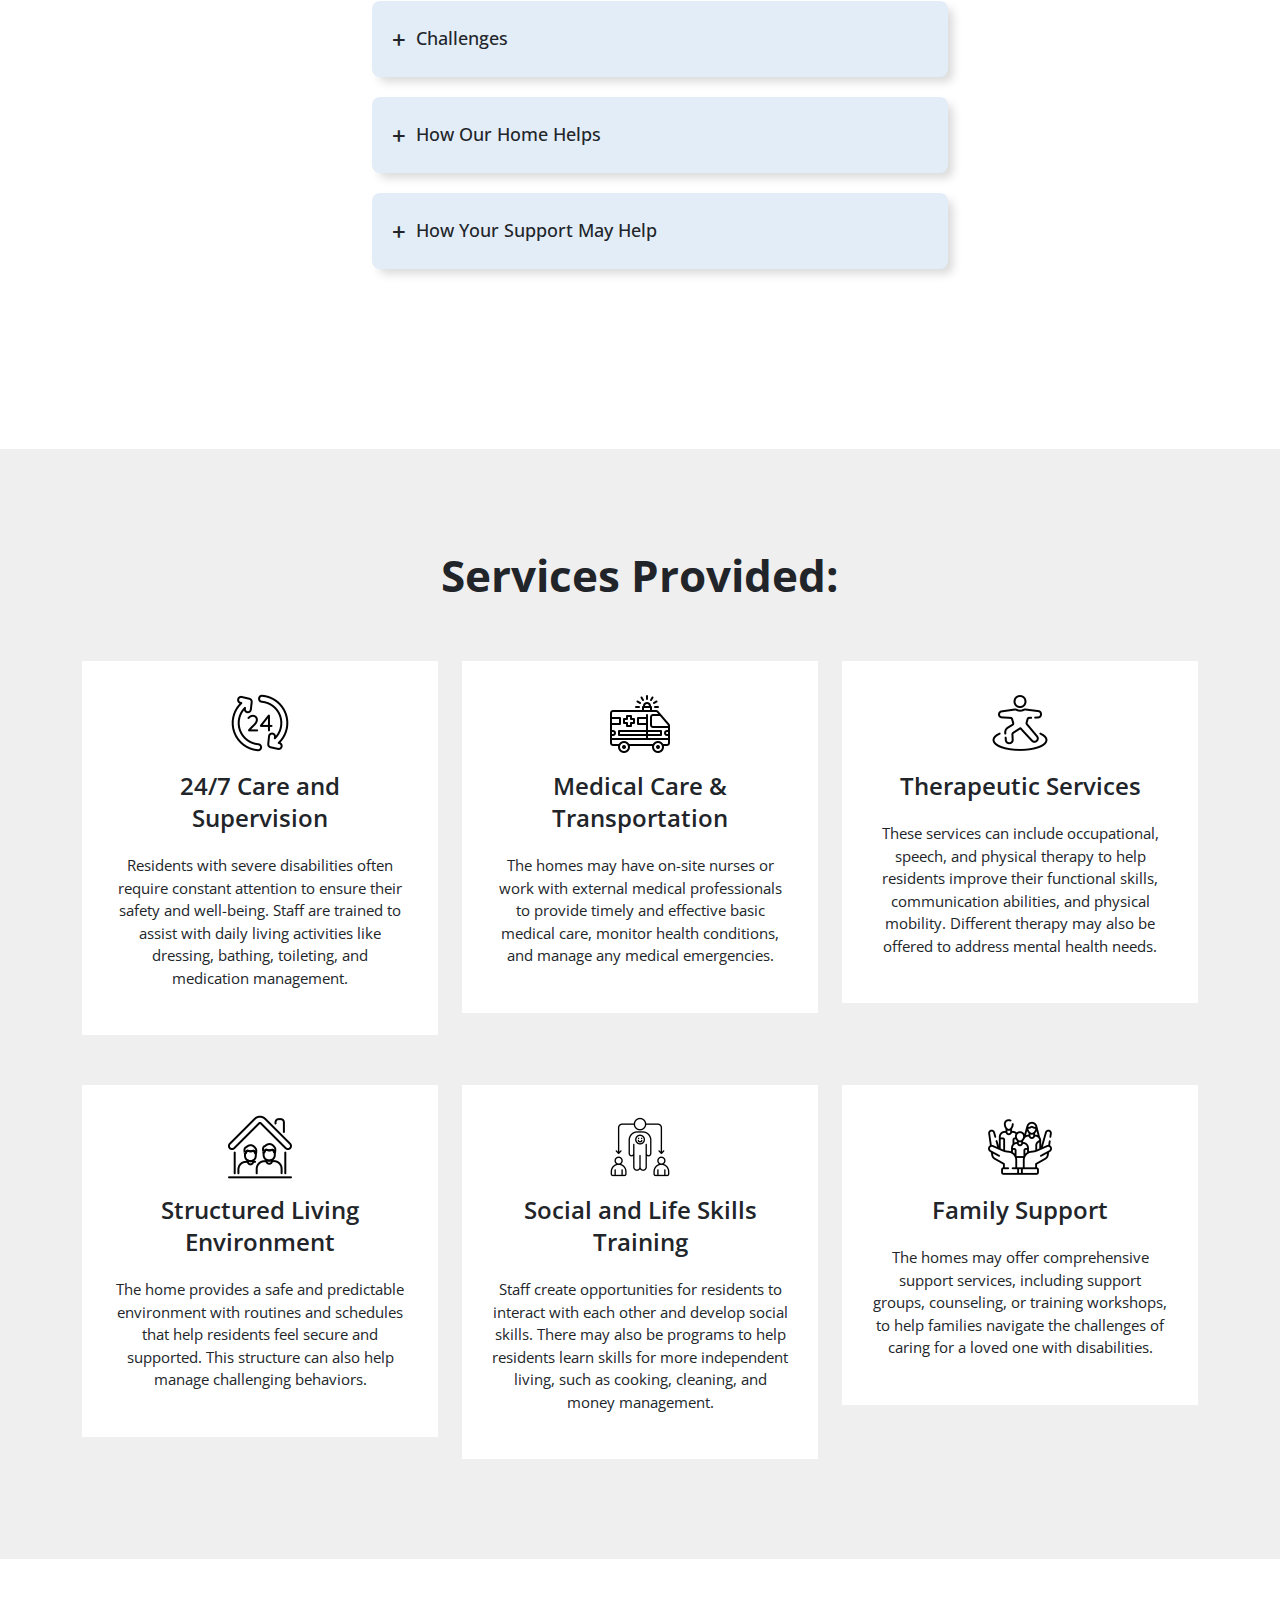
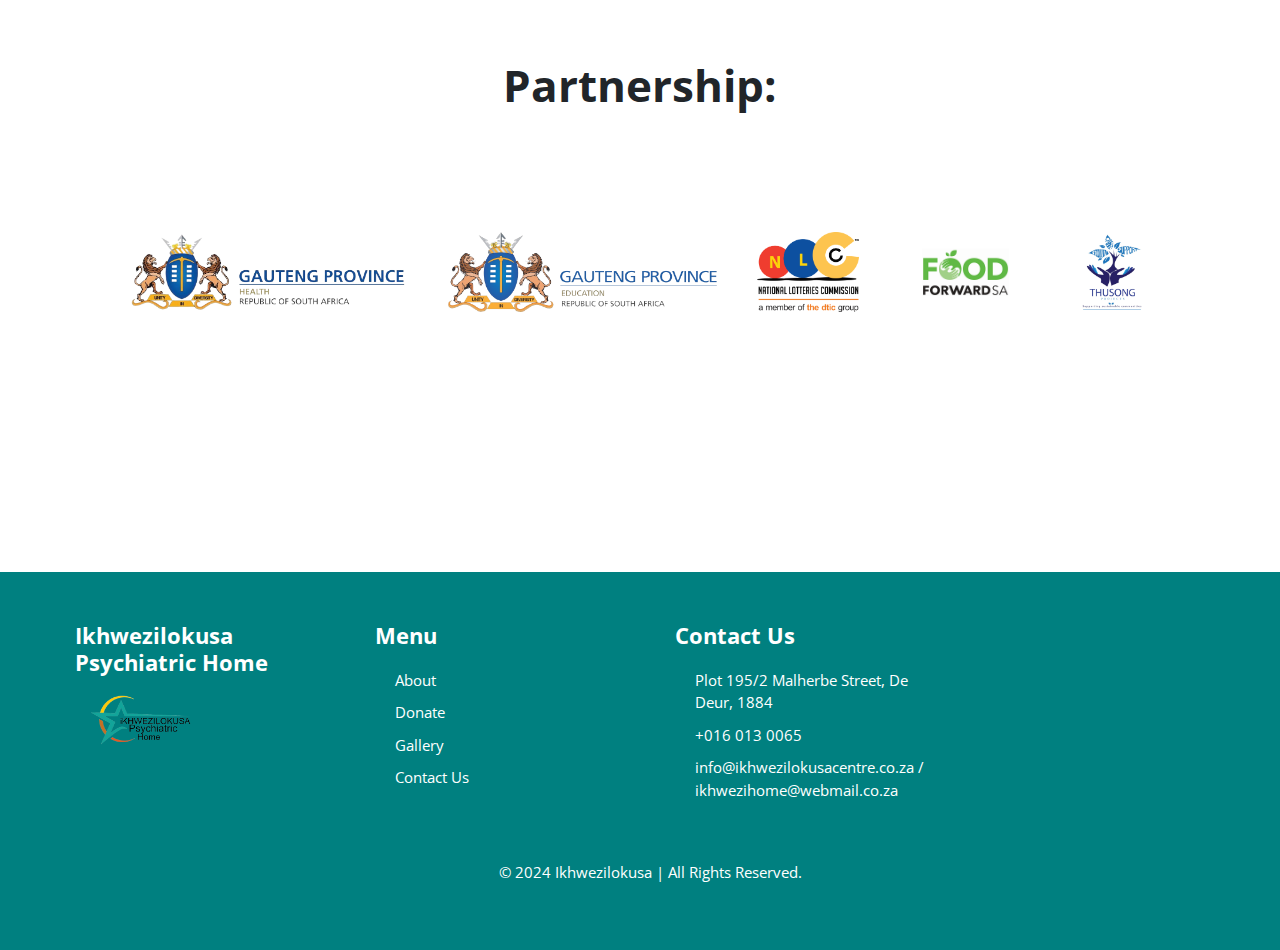
==== commit aa535761: "first commit" ====
--- a/about.html
+++ b/about.html
@@ -317,7 +317,7 @@
 
           <div class="single-footer map-container"> <iframe
             src="https://www.google.com/maps/embed?pb=!1m18!1m12!1m3!1d3569.7612007433677!2d27.929897076328118!3d-26.52780357723318!2m3!1f0!2f0!3f0!3m2!1i1024!2i768!4f13.1!3m3!1m2!1s0x1e94ff78c5bd7131%3A0x7138de7e9a053150!2sMalherbe%20Rd%2C%20The%20De%20Deur%20Estates%2C%201884!5e0!3m2!1sen!2sza!4v1716122126871!5m2!1sen!2sza"
-            width="400" height="200" style="border:0;" allowfullscreen="" loading="lazy"
+            style="border:0;" allowfullscreen="" loading="lazy"
             referrerpolicy="no-referrer-when-downgrade"></iframe>
         </div>
         </div>
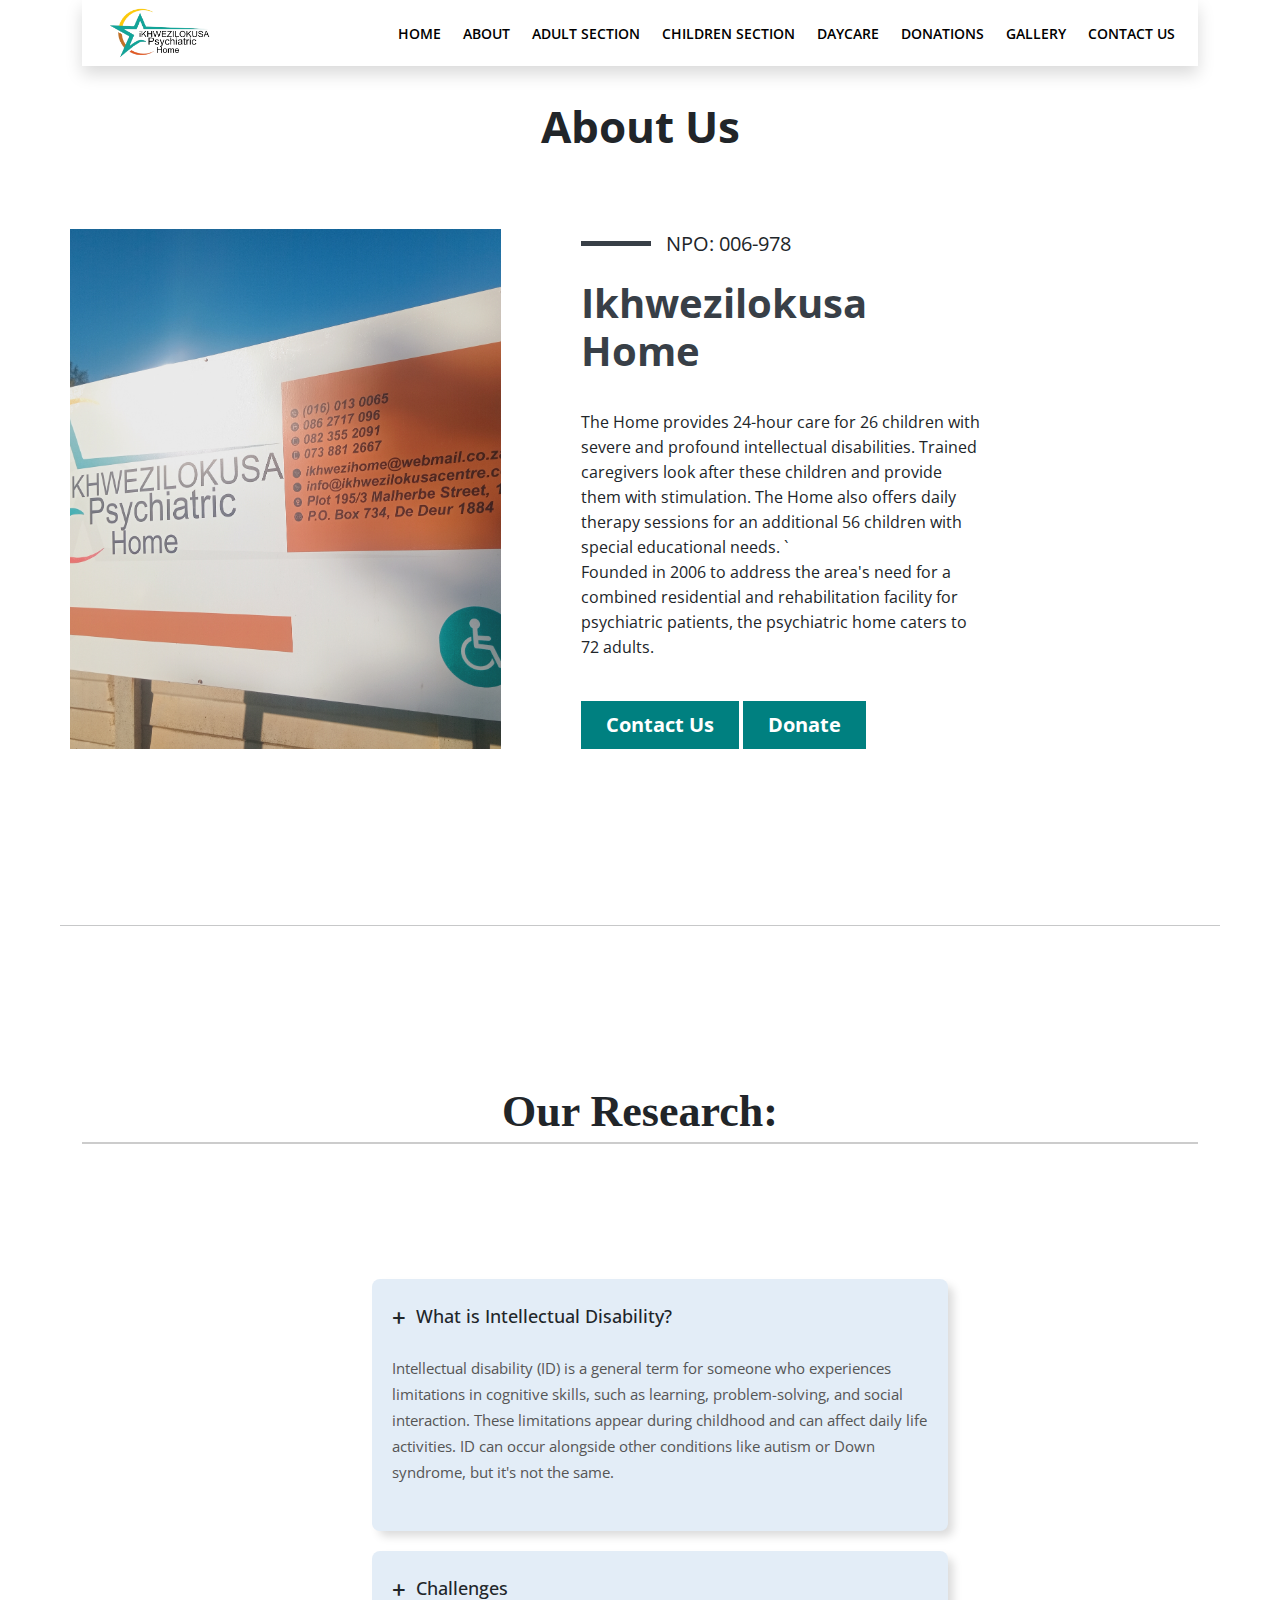
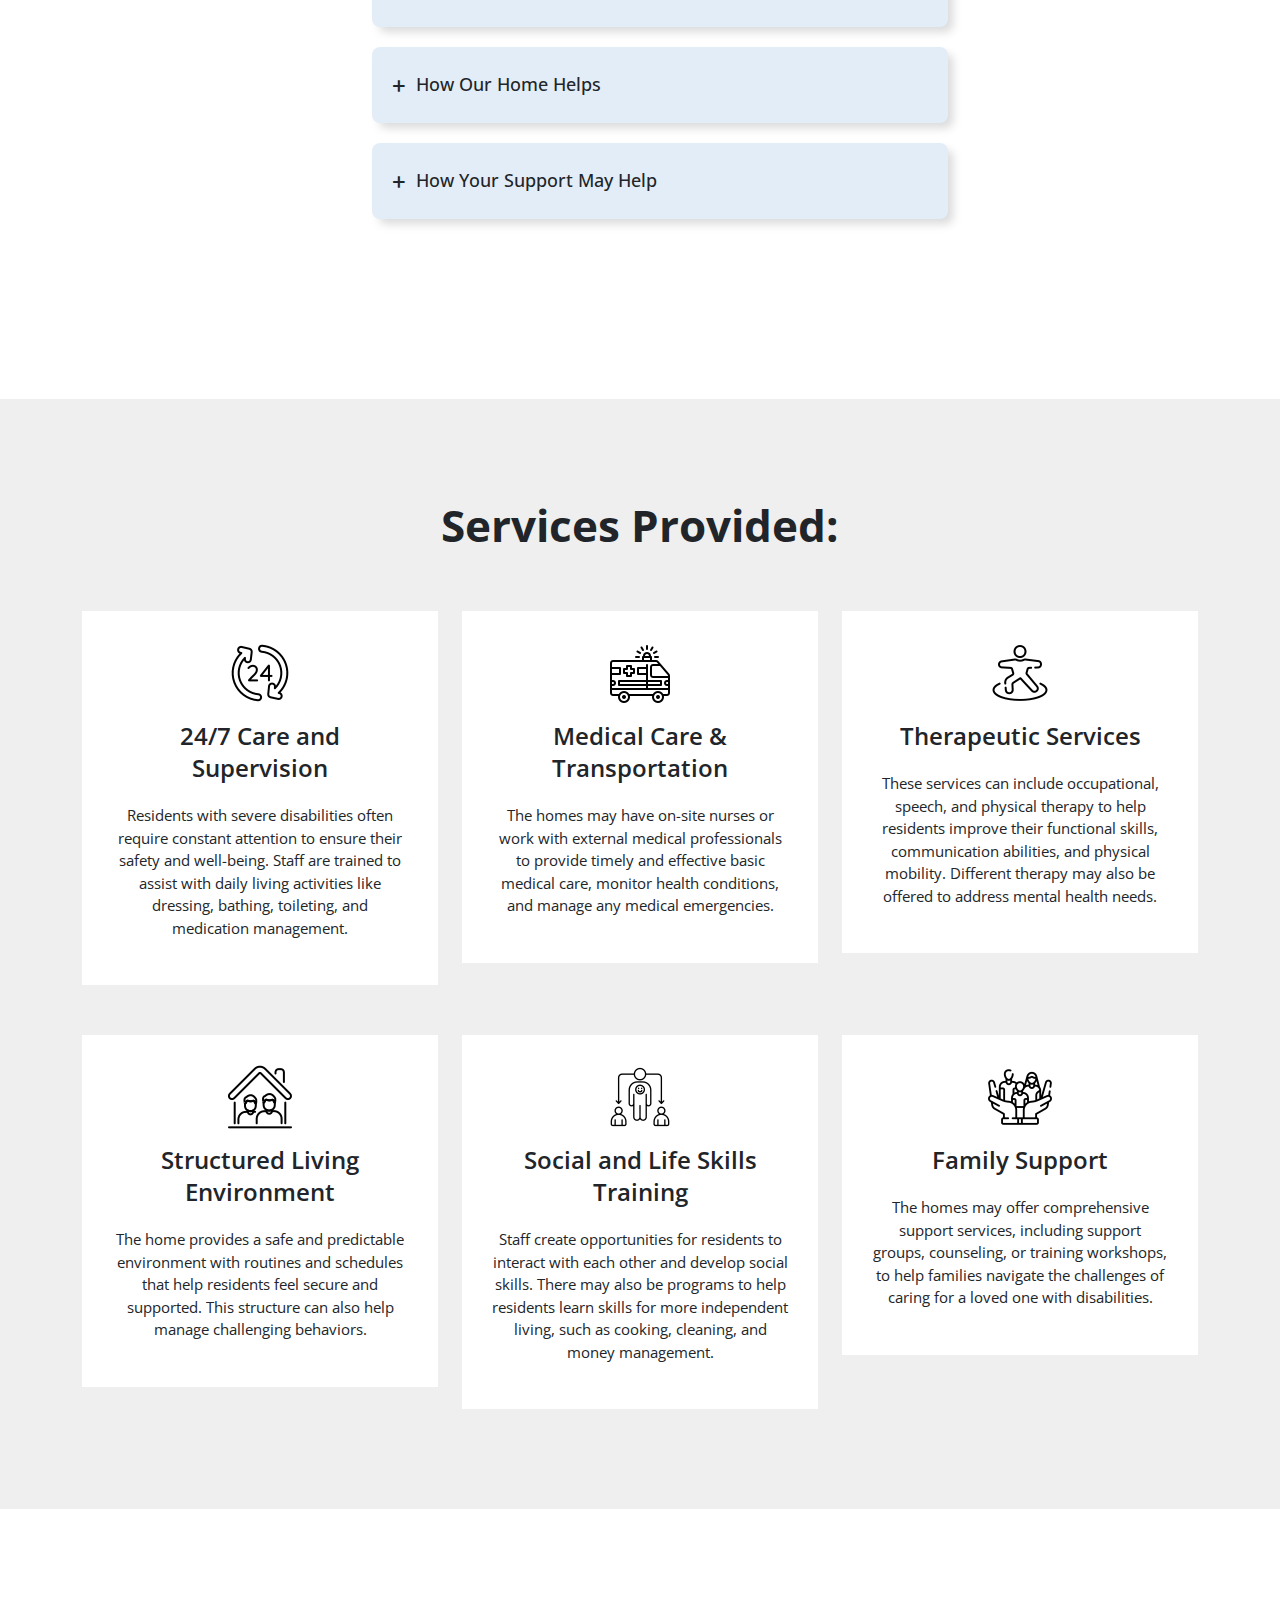
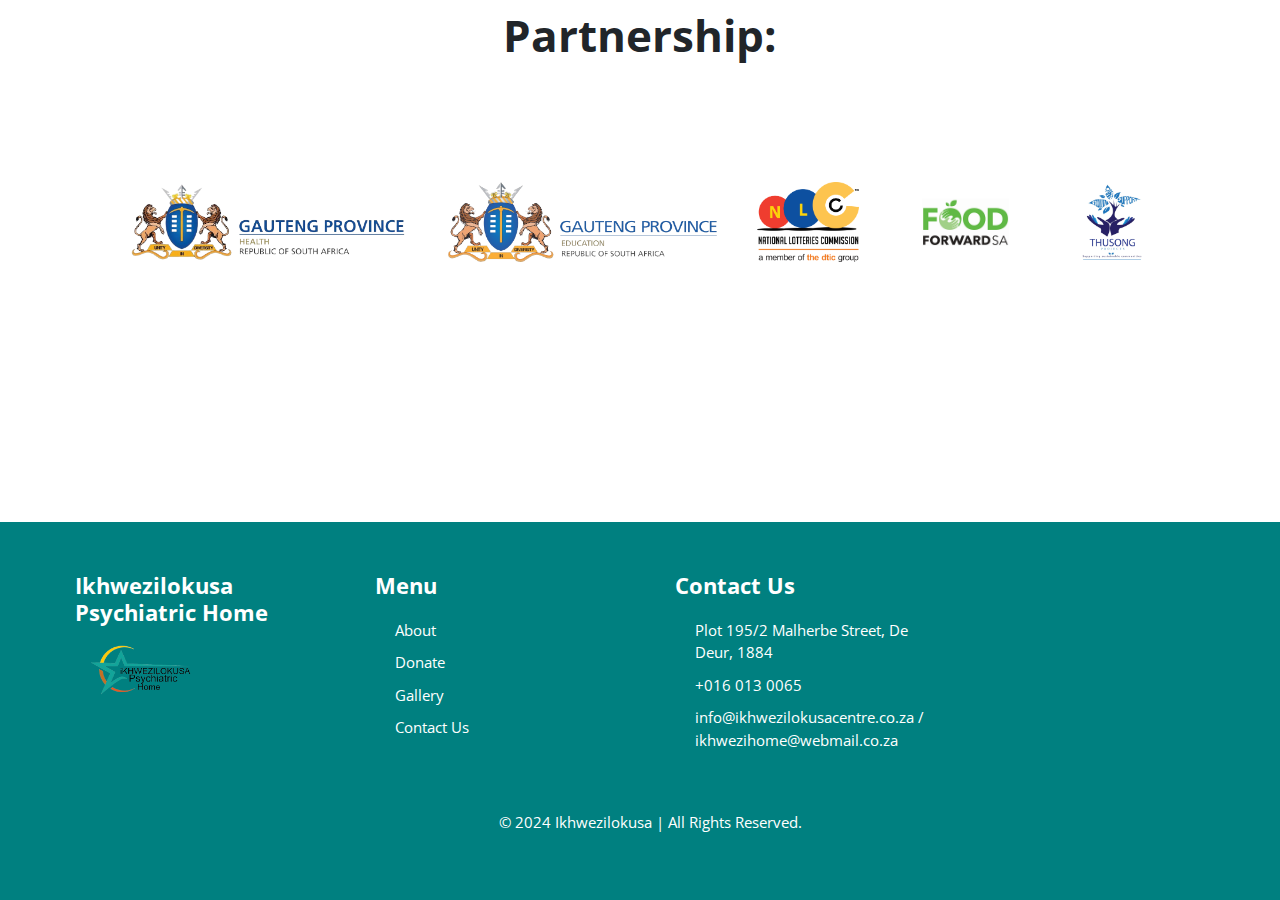
==== commit 030c5faf: "first commit" ====
--- a/about.html
+++ b/about.html
@@ -114,16 +114,9 @@
                             <span></span>NPO: 006-978
                         </span>
                         <h2>Ikhwezilokusa Home</h2>
-                        <p>  Ikhwezilokusa Home was formed in 1994 in response to the dire
-                            need to care and create a permanently family environment for
-                            children with special needs.    The Home cares for 26 severely and profound mental disabled
-                            children on a 24-hour basis. These children are cared for and
-                            stimulated by trained caregivers. There are also 56 children who
-                            the home for therapy daily and provide for the children with
-                            special educational needs. The psychiatric home was formed in
-                            2006 in response to the need in the area for residential as well
-                            as a rehabilition facility for psychiatric patients. It caters
-                            for 72 adult people.</p>
+                        <p> The Home provides 24-hour care for 26 children with severe and profound intellectual disabilities. Trained caregivers look after these children and provide them with stimulation. The Home also offers daily therapy sessions for an additional 56 children with special educational needs.
+`                             <br/>
+                          Founded in 2006 to address the area's need for a combined residential and rehabilitation facility for psychiatric patients, the psychiatric home caters to 72 adults.</p>
                             <a href="/contact-us.html" class="btn btn-primary center-mobile">Contact Us</a>
                             <a href="/donate.html" class="btn btn-primary center-mobile">Donate</a>
                             
